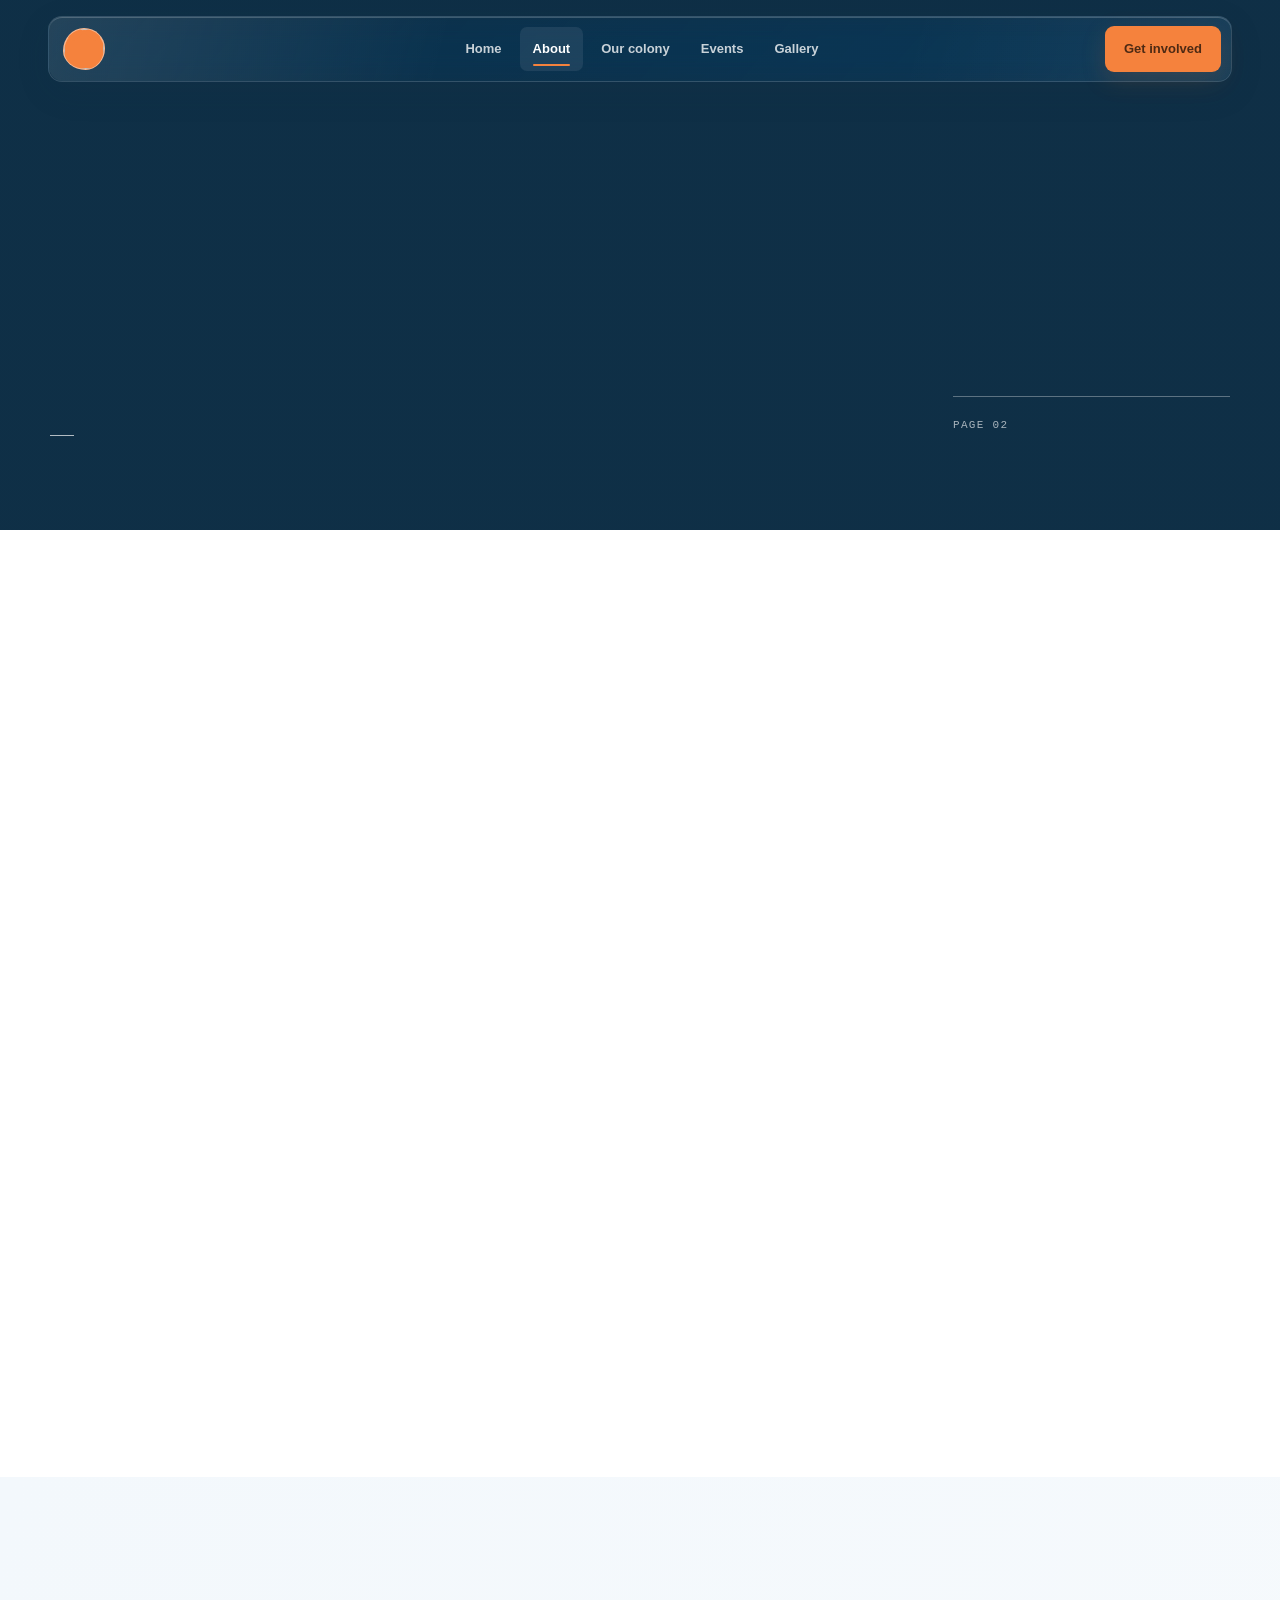
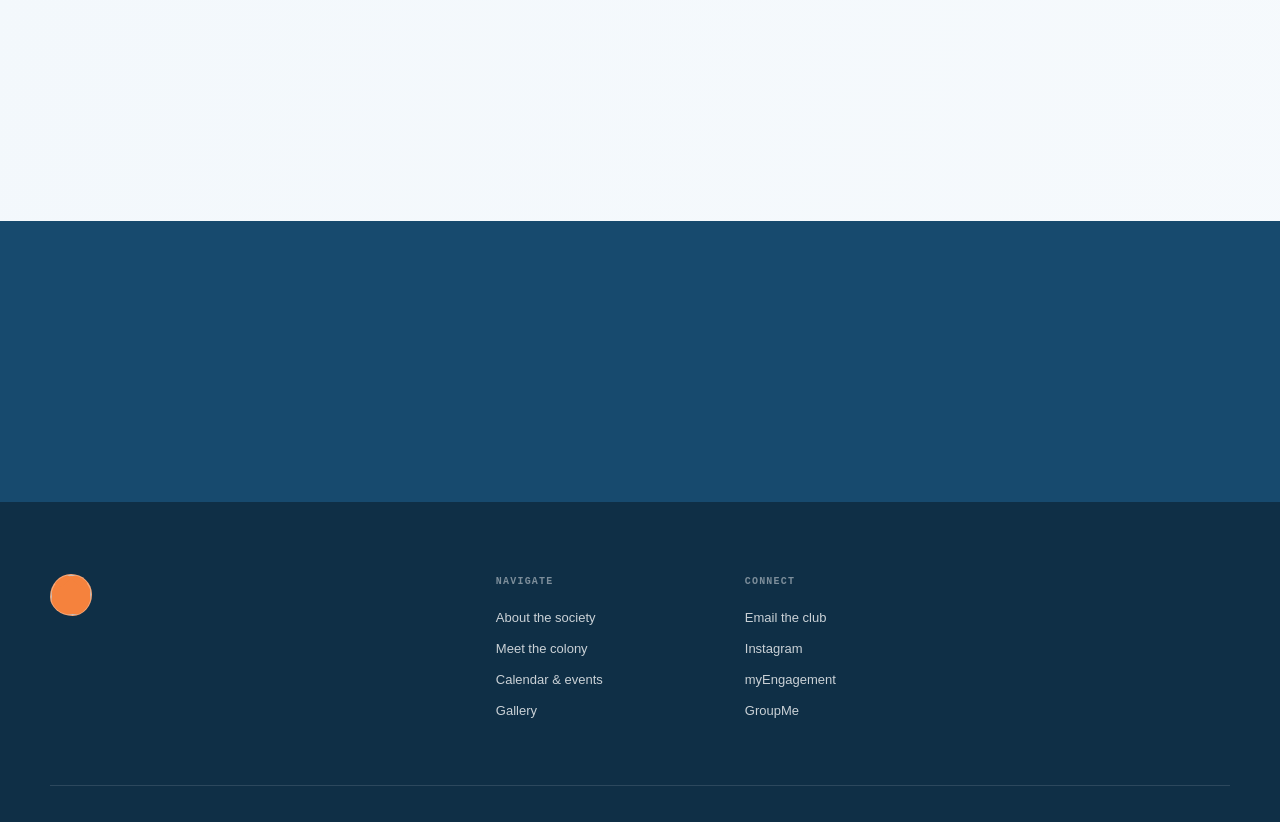
==== about.html @ 4ed56e7d "Adjusted Landing Page" ====
<!doctype html>
<html lang="en">
  <head>
    <meta charset="utf-8">
    <meta name="viewport" content="width=device-width, initial-scale=1">
    <meta name="referrer" content="no-referrer">
    <meta name="theme-color" content="">
    <meta name="description" content="" data-cms-content="branding.Description">
    <meta property="og:title" content="" data-cms-content="aboutmission.Title">
    <meta property="og:description" content="" data-cms-content="branding.Description">
    <meta property="og:image" content="" data-cms-content="branding.backgroundimage2">
    <meta name="twitter:card" content="summary_large_image">
    <title data-cms-text="aboutmission.Title"></title>
    <script src="js/cmsTheme.js?v=4"></script>
    <link href="css/site.css?v=13" rel="stylesheet">
  </head>
  <body data-page="about" data-title-path="aboutmission.Title">
    <a class="skip-link" href="#main-content">Skip to content</a>
    <div data-component="header"></div>

    <main id="main-content">
      <header
        class="page-masthead"
        style="--masthead-image: var(--brand-image-2, none)"
        data-cms-bg="branding.backgroundimage2"
        data-cms-bg-var="--masthead-image"
      >
        <div class="container masthead-inner">
          <div class="masthead-copy">
            <p class="eyebrow eyebrow-light" data-cms-text="branding.Abreviation"></p>
            <h1 class="page-title" data-cms-text="aboutmission.Title"></h1>
            <p class="page-lede" data-cms-text="branding.Description"></p>
          </div>
          <p class="masthead-index">Page 02<strong data-cms-text="aboutmission.Title"></strong></p>
        </div>
      </header>

      <section class="section section-white">
        <div class="container">
          <div class="section-heading" data-reveal>
            <p class="eyebrow">01 · Mission</p>
            <div class="section-heading-copy">
              <h2 class="section-title" data-cms-text="aboutmission.Title"></h2>
              <p class="section-lede" data-cms-text="branding.Description"></p>
            </div>
          </div>

          <div class="editorial-grid" data-reveal>
            <aside class="editorial-aside">
              <p>
                <span data-cms-text="branding.Abreviation"></span><br>
                <span data-cms-text="aboutmission.Title"></span>
              </p>
            </aside>
            <div class="editorial-main">
              <p class="lead-copy" data-cms-text="aboutmission.Paragraph1"></p>
              <p data-cms-text="aboutmission.Paragraph2"></p>
            </div>
          </div>

          <div class="image-pair" data-reveal>
            <div
              class="photo-surface"
              role="img"
              aria-label="Mission photograph"
              style="--photo: var(--brand-image-1, none)"
              data-cms-bg="aboutmission.Image1"
            ></div>
            <div
              class="photo-surface"
              role="img"
              aria-label="Mission photograph"
              style="--photo: var(--brand-image-2, none)"
              data-cms-bg="aboutmission.Image2"
            ></div>
          </div>
        </div>
      </section>

      <section
        class="section section-photo-field"
        style="--section-image: var(--brand-image-1, none)"
        data-cms-bg="branding.backgroundimage1"
        data-cms-bg-var="--section-image"
      >
        <div class="container">
          <div class="section-heading" data-reveal>
            <p class="eyebrow">02 · Executive board</p>
            <div class="section-heading-copy">
              <h2 class="section-title" data-cms-text="branding.Title"></h2>
              <p class="section-lede" data-cms-text="branding.Description"></p>
            </div>
          </div>

          <div class="board-grid" data-cms-repeat="abouteboard" data-reveal>
            <template>
              <article class="person-card glass-card">
                <div
                  class="photo-surface"
                  role="img"
                  aria-label="Executive board member portrait"
                  style="--photo: var(--brand-image-1, none)"
                  data-cms-bg="$item.Image"
                ></div>
                <div class="person-copy">
                  <p class="person-role" data-cms-text="$item.Position"></p>
                  <h3 data-cms-text="$item.Name"></h3>
                  <p data-cms-text="$item.AboutParagraph"></p>
                </div>
              </article>
            </template>
          </div>
        </div>
      </section>

      <section class="closing-band">
        <div class="container closing-grid" data-reveal>
          <div class="closing-copy">
            <p class="eyebrow eyebrow-light">Start a conversation</p>
            <h2 class="closing-title" data-cms-text="calltoaction.Title"></h2>
            <p data-cms-text="calltoaction.Paragraph"></p>
          </div>
          <a class="button" data-cms-href="calltoaction.SignUpLink">Get involved</a>
        </div>
      </section>
    </main>

    <div data-component="footer"></div>

    <script src="js/cmsContentLoader.js"></script>
    <script src="js/cmsCache.js?v=3"></script>
    <script src="js/componentLoader.js?v=7"></script>
    <script src="js/cmsBinder.js?v=4"></script>
    <script src="js/cmsPage.js?v=4"></script>
    <script src="js/siteInteractions.js?v=3"></script>
    <script src="js/pages/about.js?v=3"></script>
  </body>
</html>
---- css/site.css ----
:root {
  --brand-primary: #174a6e;
  --brand-secondary: #f5823d;
  --brand-third: #2d9c91;
  --brand-fourth: #f3f8fc;
  --navy: var(--brand-primary);
  --navy-deep: color-mix(in srgb, var(--brand-primary) 64%, #000);
  --navy-ink: color-mix(in srgb, var(--brand-primary) 72%, #000);
  --orange: var(--brand-secondary);
  --orange-dark: color-mix(in srgb, var(--brand-secondary) 76%, #000);
  --teal: var(--brand-third);
  --ice: var(--brand-fourth);
  --paper: color-mix(in srgb, var(--brand-fourth) 72%, #fff);
  --white: #fff;
  --muted: color-mix(in srgb, var(--brand-primary) 56%, var(--brand-fourth));
  --line: color-mix(in srgb, var(--navy-ink) 14%, transparent);
  --line-light: color-mix(in srgb, var(--white) 22%, transparent);
  --shadow-soft: 0 14px 42px color-mix(in srgb, var(--navy) 9%, transparent);
  --shadow-glass: 0 22px 60px color-mix(in srgb, var(--navy-deep) 28%, transparent);
  --radius-small: 9px;
  --radius-medium: 16px;
  --radius-large: 26px;
  --container: 1180px;
  --gutter: clamp(20px, 4vw, 48px);
  --font-sans: "Avenir Next", Avenir, "Helvetica Neue", Helvetica, Arial, sans-serif;
  --font-editorial: "Iowan Old Style", "Baskerville", Georgia, serif;
}

*,
*::before,
*::after {
  box-sizing: border-box;
}

html {
  color-scheme: light;
  scroll-behavior: smooth;
}

body {
  margin: 0;
  background: var(--paper);
  color: var(--navy-ink);
  font-family: var(--font-sans);
  font-size: 16px;
  font-synthesis: none;
  line-height: 1.6;
  text-rendering: optimizeLegibility;
  -webkit-font-smoothing: antialiased;
}

body.menu-open {
  overflow: hidden;
}

img {
  display: block;
  max-width: 100%;
}

a {
  color: inherit;
  text-decoration-thickness: 1px;
  text-underline-offset: 0.18em;
}

button,
input,
textarea,
select {
  font: inherit;
}

button,
a {
  -webkit-tap-highlight-color: transparent;
}

:focus-visible {
  outline: 3px solid color-mix(in srgb, var(--orange) 72%, transparent);
  outline-offset: 3px;
}

::selection {
  background: color-mix(in srgb, var(--orange) 26%, transparent);
}

.sr-only {
  position: absolute;
  width: 1px;
  height: 1px;
  padding: 0;
  margin: -1px;
  overflow: hidden;
  clip: rect(0, 0, 0, 0);
  white-space: nowrap;
  border: 0;
}

.skip-link {
  position: fixed;
  top: 10px;
  left: 10px;
  z-index: 100;
  padding: 10px 14px;
  transform: translateY(-160%);
  border-radius: var(--radius-small);
  background: var(--white);
  color: var(--navy-deep);
  font-weight: 650;
  transition: transform 160ms ease;
}

.skip-link:focus {
  transform: translateY(0);
}

.container {
  width: min(calc(100% - (var(--gutter) * 2)), var(--container));
  margin-inline: auto;
}

.site-header {
  position: fixed;
  top: 0;
  left: 0;
  z-index: 60;
  width: 100%;
  padding: 16px var(--gutter);
  pointer-events: none;
}

.nav-shell {
  position: relative;
  display: grid;
  grid-template-columns: minmax(210px, 1fr) auto minmax(136px, 1fr);
  align-items: center;
  width: min(100%, 1320px);
  min-height: 66px;
  margin-inline: auto;
  padding: 8px 10px 8px 14px;
  overflow: visible;
  border: 1px solid rgba(255, 255, 255, 0.16);
  border-radius: 14px;
  pointer-events: auto;
  transition:
    background-color 200ms ease,
    border-color 200ms ease,
    box-shadow 200ms ease,
    backdrop-filter 200ms ease;
}

.glass-nav {
  background: linear-gradient(130deg, color-mix(in srgb, var(--navy-deep) 48%, transparent), color-mix(in srgb, var(--navy) 24%, transparent));
  box-shadow:
    inset 0 1px 0 rgba(255, 255, 255, 0.2),
    0 10px 34px color-mix(in srgb, var(--navy-deep) 10%, transparent);
  -webkit-backdrop-filter: blur(14px) saturate(132%);
  backdrop-filter: blur(14px) saturate(132%);
}

.site-header.is-scrolled .glass-nav {
  background: linear-gradient(130deg, color-mix(in srgb, var(--navy-deep) 90%, transparent), color-mix(in srgb, var(--navy) 76%, transparent));
  border-color: rgba(255, 255, 255, 0.24);
  box-shadow:
    inset 0 1px 0 rgba(255, 255, 255, 0.2),
    0 18px 46px color-mix(in srgb, var(--navy-deep) 20%, transparent);
  -webkit-backdrop-filter: blur(24px) saturate(140%);
  backdrop-filter: blur(24px) saturate(140%);
}

.nav-shell::before {
  position: absolute;
  inset: 0;
  z-index: -1;
  border-radius: inherit;
  background: linear-gradient(105deg, rgba(255, 255, 255, 0.1), transparent 34%, transparent 72%, rgba(255, 255, 255, 0.05));
  content: "";
  pointer-events: none;
}

.brand {
  display: inline-flex;
  align-items: center;
  width: fit-content;
  color: var(--white);
  text-decoration: none;
}

.brand-mark {
  position: relative;
  display: grid;
  width: 42px;
  height: 42px;
  flex: 0 0 auto;
  place-items: center;
  overflow: hidden;
  border: 1px solid rgba(255, 255, 255, 0.44);
  border-radius: 50% 50% 46% 54% / 54% 48% 52% 46%;
  background: var(--orange);
  box-shadow: inset 0 1px 0 rgba(255, 255, 255, 0.42);
  color: color-mix(in srgb, var(--orange) 36%, #000);
}

.brand-mark::before,
.brand-mark::after {
  position: absolute;
  top: -4px;
  width: 15px;
  height: 15px;
  transform: rotate(45deg);
  border-radius: 3px 2px 5px 2px;
  background: var(--orange);
  content: "";
}

.brand-mark::before {
  left: 2px;
}

.brand-mark::after {
  right: 2px;
}

.brand-mark span {
  position: relative;
  z-index: 1;
  margin-top: 3px;
  font-size: 11px;
  font-weight: 800;
  letter-spacing: -0.04em;
}

.brand-copy {
  display: grid;
  margin-left: 11px;
  line-height: 1.08;
}

.brand-copy strong {
  margin-top: 4px;
  font-size: 13px;
  font-weight: 620;
  letter-spacing: -0.01em;
  white-space: nowrap;
}

.brand-copy small {
  color: var(--orange);
  font-family: ui-monospace, SFMono-Regular, Menlo, Consolas, monospace;
  font-size: 9px;
  font-weight: 760;
  letter-spacing: 0.16em;
  text-transform: uppercase;
}

.primary-nav {
  display: flex;
  align-items: center;
  gap: 5px;
}

.primary-nav a {
  position: relative;
  padding: 12px 13px;
  border-radius: 7px;
  color: rgba(255, 255, 255, 0.78);
  font-size: 13px;
  font-weight: 550;
  text-decoration: none;
  transition:
    color 150ms ease,
    background-color 150ms ease;
}

.primary-nav a::after {
  position: absolute;
  right: 13px;
  bottom: 5px;
  left: 13px;
  height: 2px;
  transform: scaleX(0);
  transform-origin: left;
  border-radius: 2px;
  background: var(--orange);
  content: "";
  transition: transform 180ms ease;
}

.primary-nav a:hover,
.primary-nav a[aria-current="page"] {
  background: rgba(255, 255, 255, 0.08);
  color: var(--white);
}

.primary-nav a[aria-current="page"]::after {
  transform: scaleX(1);
}

.nav-action {
  justify-self: end;
}

.menu-toggle {
  display: none;
}

.button {
  display: inline-flex;
  min-height: 48px;
  align-items: center;
  justify-content: center;
  padding: 0 20px;
  border: 1px solid transparent;
  border-radius: var(--radius-small);
  background: var(--orange);
  box-shadow: 0 8px 24px color-mix(in srgb, var(--orange-dark) 20%, transparent);
  color: color-mix(in srgb, var(--orange) 32%, #000);
  font-size: 14px;
  font-weight: 680;
  text-decoration: none;
  transition:
    transform 160ms ease,
    background-color 160ms ease,
    box-shadow 160ms ease;
}

.button:hover {
  transform: translateY(-1px);
  background: color-mix(in srgb, var(--orange) 82%, #fff);
  box-shadow: 0 12px 28px color-mix(in srgb, var(--orange-dark) 24%, transparent);
}

.button-small {
  min-height: 46px;
  padding-inline: 18px;
  font-size: 13px;
}

.button-outline {
  border-color: rgba(255, 255, 255, 0.36);
  background: rgba(255, 255, 255, 0.08);
  box-shadow: none;
  color: var(--white);
}

.button-outline:hover {
  background: rgba(255, 255, 255, 0.16);
}

.button-secondary {
  border-color: var(--line);
  background: var(--white);
  box-shadow: none;
  color: var(--navy-deep);
}

.button-secondary:hover {
  background: var(--ice);
  box-shadow: none;
}

.text-link {
  display: inline-flex;
  align-items: center;
  gap: 8px;
  color: inherit;
  font-weight: 650;
  text-decoration: none;
}

.text-link::after {
  content: "→";
  transition: transform 150ms ease;
}

.text-link:hover::after {
  transform: translateX(3px);
}

.home-hero,
.page-masthead {
  position: relative;
  isolation: isolate;
  overflow: hidden;
  background: var(--navy-deep);
  color: var(--white);
}

.home-hero {
  min-height: max(680px, 92svh);
}

.hero-slide {
  position: absolute;
  inset: 0;
  visibility: hidden;
  opacity: 0;
  background-image:
    linear-gradient(90deg, color-mix(in srgb, var(--navy-deep) 94%, transparent) 0%, color-mix(in srgb, var(--navy-deep) 83%, transparent) 40%, color-mix(in srgb, var(--navy-deep) 36%, transparent) 72%, color-mix(in srgb, var(--navy-deep) 42%, transparent) 100%),
    var(--hero-image);
  background-position: center;
  background-size: cover;
  transition:
    opacity 380ms ease,
    visibility 380ms ease;
}

.hero-slide::after,
.page-masthead::after {
  position: absolute;
  inset: 0;
  z-index: -1;
  background:
    linear-gradient(180deg, color-mix(in srgb, var(--navy-deep) 12%, transparent), transparent 36%),
    linear-gradient(0deg, color-mix(in srgb, var(--navy-deep) 54%, transparent), transparent 28%);
  content: "";
}

.hero-slide.is-active {
  visibility: visible;
  opacity: 1;
}

.hero-content {
  position: relative;
  z-index: 2;
  display: grid;
  min-height: max(680px, 92svh);
  grid-template-columns: repeat(12, 1fr);
  align-items: end;
  gap: 24px;
  padding-top: 150px;
  padding-bottom: 144px;
}

.hero-copy {
  grid-column: 1 / span 7;
  max-width: 700px;
}

.eyebrow {
  display: flex;
  align-items: center;
  gap: 10px;
  margin: 0 0 18px;
  color: var(--orange);
  font-family: ui-monospace, SFMono-Regular, Menlo, Consolas, monospace;
  font-size: 11px;
  font-weight: 700;
  letter-spacing: 0.16em;
  line-height: 1.2;
  text-transform: uppercase;
}

.eyebrow::before {
  width: 24px;
  height: 1px;
  background: currentColor;
  content: "";
}

.eyebrow-light {
  color: rgba(255, 255, 255, 0.68);
}

.hero-title,
.page-title,
.section-title,
.feature-title,
.closing-title {
  margin: 0;
  font-weight: 560;
  letter-spacing: -0.045em;
  text-wrap: balance;
}

.hero-title {
  max-width: 760px;
  font-size: clamp(3.2rem, 7vw, 6.5rem);
  line-height: 0.94;
}

.hero-lede {
  max-width: 610px;
  margin: 26px 0 0;
  color: rgba(255, 255, 255, 0.75);
  font-size: clamp(1.05rem, 1.6vw, 1.28rem);
  line-height: 1.6;
}

.hero-actions {
  display: flex;
  flex-wrap: wrap;
  align-items: center;
  gap: 14px 20px;
  margin-top: 34px;
}

.hero-text-link {
  color: var(--white);
}

.hero-glass {
  position: relative;
  grid-column: 9 / -1;
  align-self: end;
  padding: 26px;
  overflow: hidden;
  border: 1px solid rgba(255, 255, 255, 0.28);
  border-radius: var(--radius-medium);
  background: linear-gradient(135deg, rgba(255, 255, 255, 0.18), rgba(255, 255, 255, 0.08));
  box-shadow:
    inset 0 1px 0 rgba(255, 255, 255, 0.34),
    inset 0 -1px 0 rgba(255, 255, 255, 0.08),
    var(--shadow-glass);
  -webkit-backdrop-filter: blur(18px) saturate(118%);
  backdrop-filter: blur(18px) saturate(118%);
}

.hero-glass::before {
  position: absolute;
  inset: 0;
  background: linear-gradient(118deg, rgba(255, 255, 255, 0.16), transparent 28%, transparent 76%);
  content: "";
  pointer-events: none;
}

.glass-label {
  position: relative;
  margin: 0 0 20px;
  color: rgba(255, 255, 255, 0.66);
  font-size: 11px;
  font-weight: 700;
  letter-spacing: 0.14em;
  text-transform: uppercase;
}

.glass-event {
  position: relative;
  display: grid;
  grid-template-columns: 62px 1fr;
  gap: 18px;
  align-items: start;
}

.date-block {
  display: grid;
  min-height: 62px;
  place-items: center;
  border: 1px solid rgba(255, 255, 255, 0.2);
  border-radius: 10px;
  background: color-mix(in srgb, var(--navy-deep) 34%, transparent);
  line-height: 1;
}

.date-block strong {
  margin-top: 10px;
  font-size: 24px;
  font-weight: 580;
}

.date-block span {
  margin-bottom: 9px;
  color: var(--orange);
  font-size: 10px;
  font-weight: 750;
  letter-spacing: 0.14em;
}

.glass-event h2 {
  margin: 1px 0 6px;
  font-size: 20px;
  font-weight: 580;
  letter-spacing: -0.02em;
  line-height: 1.22;
}

.glass-event p {
  margin: 0;
  color: rgba(255, 255, 255, 0.7);
  font-size: 14px;
  line-height: 1.5;
}

.glass-callout {
  position: relative;
  display: grid;
  grid-template-columns: 68px minmax(0, 1fr);
  gap: 18px;
  align-items: start;
}

.glass-callout-media {
  min-height: 68px;
  border: 1px solid rgba(255, 255, 255, 0.24);
  border-radius: 10px;
  background-color: color-mix(in srgb, var(--navy-deep) 28%, transparent);
  background-image:
    linear-gradient(145deg, rgba(255, 255, 255, 0.08), color-mix(in srgb, var(--navy-deep) 18%, transparent)),
    var(--callout-image);
  background-position: center;
  background-size: cover;
  box-shadow: inset 0 1px 0 rgba(255, 255, 255, 0.18);
}

.glass-callout h2 {
  margin: 0 0 7px;
  font-size: 19px;
  font-weight: 580;
  letter-spacing: -0.025em;
  line-height: 1.2;
}

.glass-callout p {
  display: -webkit-box;
  margin: 0;
  overflow: hidden;
  color: rgba(255, 255, 255, 0.72);
  font-size: 13px;
  line-height: 1.48;
  -webkit-box-orient: vertical;
  -webkit-line-clamp: 3;
}

.glass-rule {
  position: relative;
  height: 1px;
  margin: 22px 0 16px;
  background: rgba(255, 255, 255, 0.18);
}

.glass-link {
  position: relative;
  color: var(--white);
  font-size: 13px;
}

.carousel-controls {
  position: absolute;
  right: 0;
  bottom: 48px;
  left: 0;
  z-index: 5;
  display: flex;
  gap: 8px;
  width: min(calc(100% - (var(--gutter) * 2)), var(--container));
  margin-inline: auto;
}

.carousel-tab {
  position: relative;
  display: flex;
  min-width: 78px;
  align-items: center;
  gap: 9px;
  padding: 10px 12px;
  overflow: hidden;
  border: 1px solid transparent;
  border-radius: 8px;
  background: transparent;
  color: rgba(255, 255, 255, 0.56);
  cursor: pointer;
  font-family: ui-monospace, SFMono-Regular, Menlo, Consolas, monospace;
  font-size: 10px;
  letter-spacing: 0.08em;
  transition:
    color 150ms ease,
    background-color 150ms ease;
}

.carousel-tab::before {
  position: absolute;
  inset: 0;
  z-index: 0;
  transform: scaleX(0);
  transform-origin: left;
  background: rgba(255, 255, 255, 0.13);
  content: "";
  pointer-events: none;
}

.carousel-tab.is-active.is-progressing::before {
  animation: carousel-tab-progress var(--carousel-cycle-duration, 5000ms) linear forwards;
}

[data-carousel].is-cycle-paused .carousel-tab.is-active.is-progressing::before {
  animation-play-state: paused;
}

.carousel-tab > span {
  position: relative;
  z-index: 1;
}

.carousel-tab::after {
  position: relative;
  z-index: 1;
  width: 30px;
  height: 2px;
  transform: scaleX(0.35);
  transform-origin: left;
  border-radius: 2px;
  background: currentColor;
  content: "";
  transition: transform 180ms ease;
}

.carousel-tab:hover,
.carousel-tab.is-active {
  background: rgba(255, 255, 255, 0.08);
  color: var(--white);
}

.carousel-tab.is-active::after {
  transform: scaleX(1);
  background: var(--orange);
}

@keyframes carousel-tab-progress {
  to {
    transform: scaleX(1);
  }
}

.page-masthead {
  min-height: 530px;
  background-image:
    linear-gradient(90deg, color-mix(in srgb, var(--navy-deep) 94%, transparent) 0%, color-mix(in srgb, var(--navy-deep) 80%, transparent) 48%, color-mix(in srgb, var(--navy-deep) 36%, transparent) 100%),
    var(--masthead-image);
  background-position: center;
  background-size: cover;
}

.masthead-inner {
  position: relative;
  z-index: 2;
  display: grid;
  min-height: 530px;
  grid-template-columns: repeat(12, 1fr);
  align-items: end;
  gap: 24px;
  padding-top: 160px;
  padding-bottom: 72px;
}

.masthead-copy {
  grid-column: 1 / span 8;
  max-width: 800px;
}

.page-title {
  font-size: clamp(3rem, 6.6vw, 5.6rem);
  line-height: 0.98;
}

.page-lede {
  max-width: 630px;
  margin: 22px 0 0;
  color: rgba(255, 255, 255, 0.74);
  font-size: clamp(1rem, 1.6vw, 1.25rem);
}

.masthead-index {
  grid-column: 10 / -1;
  align-self: end;
  padding: 20px 0 4px;
  border-top: 1px solid rgba(255, 255, 255, 0.32);
  color: rgba(255, 255, 255, 0.64);
  font-family: ui-monospace, SFMono-Regular, Menlo, Consolas, monospace;
  font-size: 11px;
  letter-spacing: 0.12em;
  text-transform: uppercase;
}

.masthead-index strong {
  display: block;
  margin-top: 8px;
  color: var(--white);
  font-family: var(--font-sans);
  font-size: 16px;
  font-weight: 560;
  letter-spacing: -0.01em;
  text-transform: none;
}

.section {
  padding-block: clamp(72px, 9vw, 116px);
}

.section-compact {
  padding-block: clamp(56px, 7vw, 88px);
}

.section-ice {
  background: var(--ice);
}

.section-white {
  background: var(--white);
}

.section-photo-field {
  position: relative;
  isolation: isolate;
  background-color: var(--ice);
  background-image:
    linear-gradient(112deg, color-mix(in srgb, var(--ice) 90%, transparent), color-mix(in srgb, var(--paper) 76%, transparent)),
    var(--section-image);
  background-position: center;
  background-size: cover;
}

/* Shared refractive card treatment: translucency, blur, edge-light and depth. */
.glass-card {
  position: relative;
  overflow: hidden;
  border: 1px solid rgba(255, 255, 255, 0.46);
  border-radius: 20px;
  background: rgba(255, 255, 255, 0.32);
  box-shadow:
    0 8px 32px color-mix(in srgb, var(--navy) 12%, transparent),
    inset 0 1px 0 rgba(255, 255, 255, 0.62),
    inset 0 -1px 0 rgba(255, 255, 255, 0.12),
    inset 0 0 8px 4px rgba(255, 255, 255, 0.22);
  -webkit-backdrop-filter: blur(11px) saturate(132%);
  backdrop-filter: blur(11px) saturate(132%);
}

.glass-card::before {
  position: absolute;
  top: 0;
  right: 0;
  left: 0;
  z-index: 2;
  height: 1px;
  background: linear-gradient(90deg, transparent, rgba(255, 255, 255, 0.88), transparent);
  content: "";
  pointer-events: none;
}

.glass-card::after {
  position: absolute;
  top: 0;
  bottom: 0;
  left: 0;
  z-index: 2;
  width: 1px;
  background: linear-gradient(180deg, rgba(255, 255, 255, 0.88), transparent, rgba(255, 255, 255, 0.34));
  content: "";
  pointer-events: none;
}

.glass-card-dark {
  border-color: rgba(255, 255, 255, 0.3);
  background: color-mix(in srgb, var(--navy-deep) 36%, transparent);
  box-shadow:
    0 14px 38px rgba(0, 0, 0, 0.2),
    inset 0 1px 0 rgba(255, 255, 255, 0.5),
    inset 0 -1px 0 rgba(255, 255, 255, 0.1),
    inset 0 0 8px 4px rgba(255, 255, 255, 0.12);
}

.section-dark {
  background: var(--navy-deep);
  color: var(--white);
}

.section-heading {
  display: grid;
  grid-template-columns: repeat(12, 1fr);
  gap: 24px;
  align-items: start;
  margin-bottom: clamp(42px, 6vw, 72px);
}

.section-heading .eyebrow {
  grid-column: 1 / span 3;
  margin-top: 10px;
}

.section-heading-copy {
  grid-column: 4 / span 7;
}

.section-title {
  font-size: clamp(2.35rem, 4.5vw, 4.15rem);
  line-height: 1.02;
}

.section-lede {
  max-width: 680px;
  margin: 22px 0 0;
  color: var(--muted);
  font-size: clamp(1rem, 1.5vw, 1.18rem);
}

.section-dark .section-lede {
  color: rgba(255, 255, 255, 0.68);
}

.editorial-grid {
  display: grid;
  grid-template-columns: repeat(12, 1fr);
  gap: 24px;
  align-items: start;
}

.editorial-aside {
  grid-column: 1 / span 3;
}

.editorial-aside p {
  margin: 0;
  padding-top: 18px;
  border-top: 1px solid var(--line);
  color: var(--muted);
  font-size: 13px;
}

.editorial-main {
  grid-column: 4 / span 7;
}

.editorial-main > :first-child {
  margin-top: 0;
}

.editorial-main .lead-copy {
  font-size: clamp(1.45rem, 2.5vw, 2.2rem);
  line-height: 1.34;
  letter-spacing: -0.025em;
}

.editorial-main p {
  max-width: 720px;
  color: color-mix(in srgb, var(--navy) 72%, var(--brand-fourth));
}

.editorial-main p + p {
  margin-top: 24px;
}

.section-index {
  color: var(--orange-dark);
  font-family: ui-monospace, SFMono-Regular, Menlo, Consolas, monospace;
  font-size: 11px;
  font-weight: 740;
  letter-spacing: 0.12em;
}

.home-fundraiser {
  border-bottom: 1px solid var(--line);
}

.home-fundraiser-grid {
  align-items: center;
}

.home-fundraiser-title {
  max-width: 680px;
  margin: 0;
  font-size: clamp(2.25rem, 4.6vw, 4.25rem);
  font-weight: 560;
  letter-spacing: -0.045em;
  line-height: 1;
  text-wrap: balance;
}

.home-fundraiser .editorial-main .lead-copy {
  max-width: 620px;
  margin-top: 24px;
  color: var(--muted);
  font-size: clamp(1.05rem, 1.7vw, 1.28rem);
  line-height: 1.55;
  letter-spacing: -0.012em;
}

.editorial-action {
  grid-column: 11 / -1;
  justify-self: end;
}

.editorial-action .button {
  width: max-content;
}

.metric-rail {
  grid-column: 11 / -1;
  margin: 0;
  padding: 0;
  border-top: 1px solid var(--line);
  list-style: none;
}

.metric-rail li {
  padding: 18px 0;
  border-bottom: 1px solid var(--line);
}

.metric-rail span {
  display: block;
  color: var(--muted);
  font-size: 11px;
  font-weight: 700;
  letter-spacing: 0.1em;
  text-transform: uppercase;
}

.metric-rail strong {
  display: block;
  margin-top: 5px;
  font-size: 15px;
  font-weight: 580;
}

.club-rules-heading {
  margin-bottom: clamp(34px, 5vw, 54px);
}

.rule-list {
  padding-inline: clamp(20px, 3vw, 36px);
  background: rgba(255, 255, 255, 0.38);
}

.rule-row {
  display: grid;
  grid-template-columns: 90px minmax(0, 1fr);
  gap: clamp(18px, 4vw, 58px);
  align-items: start;
  padding-block: clamp(24px, 3.5vw, 38px);
  border-bottom: 1px solid color-mix(in srgb, var(--navy-ink) 14%, transparent);
}

.rule-row:last-child {
  border-bottom: 0;
}

.rule-number {
  padding-top: 4px;
  color: var(--orange-dark);
  font-family: ui-monospace, SFMono-Regular, Menlo, Consolas, monospace;
  font-size: 11px;
  font-weight: 760;
  letter-spacing: 0.12em;
}

.rule-row p {
  max-width: 820px;
  margin: 0;
  color: color-mix(in srgb, var(--navy) 82%, var(--brand-fourth));
  font-size: clamp(1.05rem, 2vw, 1.42rem);
  line-height: 1.5;
}

.flat-panel {
  border: 1px solid var(--line);
  border-radius: var(--radius-medium);
  background: var(--white);
}

.split-feature {
  display: grid;
  grid-template-columns: minmax(0, 1.15fr) minmax(320px, 0.85fr);
  min-height: 540px;
  overflow: hidden;
  border: 1px solid var(--line);
  border-radius: var(--radius-large);
  background: var(--white);
  box-shadow: var(--shadow-soft);
}

.split-feature.reverse {
  grid-template-columns: minmax(320px, 0.85fr) minmax(0, 1.15fr);
}

.split-feature.reverse .photo-surface {
  order: 2;
}

.photo-surface {
  min-height: 420px;
  background-color: var(--navy);
  background-image:
    linear-gradient(180deg, color-mix(in srgb, var(--navy-deep) 2%, transparent), color-mix(in srgb, var(--navy-deep) 30%, transparent)),
    var(--photo);
  background-position: center;
  background-size: cover;
}

.feature-copy {
  display: flex;
  flex-direction: column;
  justify-content: center;
  padding: clamp(36px, 5vw, 70px);
}

.feature-number {
  margin: 0 0 34px;
  color: var(--orange);
  font-family: ui-monospace, SFMono-Regular, Menlo, Consolas, monospace;
  font-size: 12px;
  font-weight: 700;
  letter-spacing: 0.12em;
}

.feature-title {
  font-size: clamp(2rem, 3.8vw, 3.4rem);
  line-height: 1.04;
}

.feature-copy > p:not(.feature-number) {
  margin: 22px 0 0;
  color: var(--muted);
  font-size: 17px;
}

.feature-meta {
  display: flex;
  flex-wrap: wrap;
  gap: 10px 22px;
  margin: 28px 0 0;
  padding: 18px 0 0;
  border-top: 1px solid var(--line);
  color: var(--muted);
  font-size: 13px;
}

.feature-copy .text-link,
.feature-copy .button {
  align-self: flex-start;
  margin-top: 30px;
}

.image-pair {
  display: grid;
  grid-template-columns: 0.92fr 1.08fr;
  gap: 24px;
  margin-top: 64px;
}

.image-pair .photo-surface {
  min-height: 430px;
  border-radius: var(--radius-medium);
}

.image-pair .photo-surface:last-child {
  margin-top: 70px;
}

.board-grid {
  display: grid;
  grid-template-columns: repeat(2, minmax(0, 1fr));
  gap: 24px;
}

.person-card {
  display: grid;
  grid-template-columns: minmax(180px, 0.72fr) 1fr;
  min-height: 330px;
  overflow: hidden;
  background: rgba(255, 255, 255, 0.38);
}

.person-card .photo-surface {
  min-height: 330px;
}

.person-copy {
  display: flex;
  flex-direction: column;
  justify-content: flex-end;
  padding: 28px;
}

.person-role {
  margin: 0 0 10px;
  color: var(--orange-dark);
  font-size: 11px;
  font-weight: 750;
  letter-spacing: 0.11em;
  text-transform: uppercase;
}

.person-copy h3 {
  margin: 0;
  font-size: 28px;
  font-weight: 570;
  letter-spacing: -0.035em;
  line-height: 1.1;
}

.person-copy p:last-child {
  margin: 18px 0 0;
  color: var(--muted);
  font-size: 14px;
}

.profile-stack {
  display: grid;
  gap: 34px;
}

.cat-profile {
  display: grid;
  grid-template-columns: minmax(0, 1.2fr) minmax(340px, 0.8fr);
  min-height: 540px;
  overflow: hidden;
  border-radius: var(--radius-large);
  background: rgba(255, 255, 255, 0.56);
}

.cat-profile:nth-child(even) {
  grid-template-columns: minmax(340px, 0.8fr) minmax(0, 1.2fr);
}

.cat-profile:nth-child(even) .photo-surface {
  order: 2;
}

.cat-profile .photo-surface {
  min-height: 540px;
}

.profile-copy {
  display: flex;
  flex-direction: column;
  justify-content: space-between;
  padding: clamp(38px, 5vw, 72px);
}

.profile-label {
  margin: 0;
  color: var(--teal);
  font-family: ui-monospace, SFMono-Regular, Menlo, Consolas, monospace;
  font-size: 11px;
  font-weight: 700;
  letter-spacing: 0.12em;
  text-transform: uppercase;
}

.profile-copy h2 {
  margin: auto 0 0;
  font-size: clamp(2.5rem, 5vw, 4.6rem);
  font-weight: 560;
  letter-spacing: -0.05em;
  line-height: 0.98;
}

.profile-copy p:last-child {
  margin: 24px 0 0;
  color: var(--muted);
  font-size: 17px;
}

.event-list {
  padding-inline: clamp(18px, 3vw, 34px);
  background: rgba(255, 255, 255, 0.34);
}

.event-row {
  display: grid;
  grid-template-columns: 120px minmax(0, 1.5fr) minmax(190px, 0.55fr) auto;
  gap: 24px;
  align-items: center;
  padding: 30px 0;
  border-bottom: 1px solid color-mix(in srgb, var(--navy-ink) 13%, transparent);
}

.event-row:last-child {
  border-bottom: 0;
}

.event-date {
  font-family: ui-monospace, SFMono-Regular, Menlo, Consolas, monospace;
  font-size: 12px;
  font-weight: 700;
  letter-spacing: 0.08em;
  text-transform: uppercase;
}

.event-date strong {
  display: block;
  margin-top: 2px;
  color: var(--orange-dark);
  font-family: var(--font-sans);
  font-size: 28px;
  font-weight: 570;
  letter-spacing: -0.04em;
}

.event-info h3 {
  margin: 0 0 6px;
  font-size: 22px;
  font-weight: 580;
  letter-spacing: -0.025em;
}

.event-info p,
.event-location {
  margin: 0;
  color: var(--muted);
  font-size: 14px;
}

.calendar-button {
  min-height: 42px;
  padding: 0 14px;
  border: 1px solid var(--line);
  border-radius: 8px;
  background: transparent;
  color: var(--navy-deep);
  cursor: pointer;
  font-size: 12px;
  font-weight: 650;
  transition:
    border-color 150ms ease,
    background-color 150ms ease;
}

.calendar-button:hover {
  border-color: color-mix(in srgb, var(--navy) 38%, transparent);
  background: var(--white);
}

.placeholder-events {
  display: grid;
  grid-template-columns: repeat(2, minmax(0, 1fr));
  gap: 24px;
}

.placeholder-event {
  display: grid;
  min-height: 390px;
  grid-template-rows: 190px 1fr;
  overflow: hidden;
  background: rgba(255, 255, 255, 0.42);
}

.placeholder-event .photo-surface {
  min-height: 190px;
}

.placeholder-event-copy {
  padding: 26px;
}

.placeholder-event-copy .placeholder-date {
  margin: 0 0 16px;
  color: var(--orange-dark);
  font-size: 11px;
  font-weight: 750;
  letter-spacing: 0.1em;
  text-transform: uppercase;
}

.placeholder-event h3 {
  margin: 0;
  font-size: 26px;
  font-weight: 570;
  letter-spacing: -0.035em;
}

.placeholder-event p:last-child {
  margin: 13px 0 0;
  color: var(--muted);
}

.gallery-grid {
  display: grid;
  grid-template-columns: repeat(12, minmax(0, 1fr));
  gap: 34px 22px;
}

.gallery-item {
  position: relative;
  grid-column: span 4;
  min-width: 0;
  margin: 0;
}

.gallery-item:nth-child(1),
.gallery-item:nth-child(5) {
  grid-column: span 7;
}

.gallery-item:nth-child(2),
.gallery-item:nth-child(6) {
  grid-column: span 5;
}

.gallery-item:nth-child(3) {
  grid-column: 2 / span 4;
}

.gallery-item:nth-child(4) {
  grid-column: 6 / span 6;
}

.gallery-item .photo-surface {
  aspect-ratio: 4 / 3;
  min-height: 0;
  border-radius: 12px;
}

.gallery-item:nth-child(2) .photo-surface,
.gallery-item:nth-child(4) .photo-surface {
  aspect-ratio: 4 / 5;
}

.gallery-item figcaption {
  position: absolute;
  right: 12px;
  bottom: 12px;
  left: 12px;
  display: grid;
  grid-template-columns: minmax(0, 1fr) auto;
  gap: 16px;
  margin: 0;
  padding: 14px 16px;
  border-radius: 14px;
  background: rgba(255, 255, 255, 0.42);
}

.gallery-caption {
  font-size: 15px;
  font-weight: 560;
}

.gallery-meta {
  color: var(--muted);
  font-family: ui-monospace, SFMono-Regular, Menlo, Consolas, monospace;
  font-size: 10px;
  letter-spacing: 0.04em;
  text-align: right;
}

.action-grid {
  display: grid;
  grid-template-columns: repeat(3, minmax(0, 1fr));
  gap: 22px;
}

.action-card {
  min-height: 300px;
  padding: 34px;
  background: rgba(255, 255, 255, 0.34);
}

.action-number {
  margin: 0 0 64px;
  color: var(--orange-dark);
  font-family: ui-monospace, SFMono-Regular, Menlo, Consolas, monospace;
  font-size: 11px;
  font-weight: 700;
  letter-spacing: 0.1em;
}

.action-card h3 {
  margin: 0;
  font-size: 25px;
  font-weight: 570;
  letter-spacing: -0.035em;
}

.action-card p {
  margin: 14px 0 24px;
  color: var(--muted);
  font-size: 14px;
}

.fundraiser-panel {
  display: grid;
  grid-template-columns: minmax(0, 0.85fr) minmax(0, 1.15fr);
  min-height: 500px;
  overflow: hidden;
  border-radius: var(--radius-large);
  background: var(--navy-deep);
  color: var(--white);
}

.fundraiser-panel .photo-surface {
  min-height: 500px;
}

.fundraiser-copy {
  display: flex;
  flex-direction: column;
  justify-content: center;
  margin: 28px;
  padding: clamp(40px, 6vw, 80px);
}

.fundraiser-copy p:not(.eyebrow) {
  margin: 22px 0 0;
  color: rgba(255, 255, 255, 0.68);
  font-size: 17px;
}

.is-placeholder {
  cursor: not-allowed;
  opacity: 0.62;
}

.closing-band {
  position: relative;
  overflow: hidden;
  background: var(--navy);
  color: var(--white);
}

.closing-grid {
  display: grid;
  grid-template-columns: 1fr auto;
  gap: 42px;
  align-items: end;
  padding-block: clamp(72px, 9vw, 112px);
}

.closing-title {
  max-width: 830px;
  font-size: clamp(2.5rem, 5vw, 4.8rem);
  line-height: 1;
}

.closing-copy p {
  max-width: 580px;
  margin: 22px 0 0;
  color: rgba(255, 255, 255, 0.68);
}

.site-footer {
  padding-top: 72px;
  background: var(--navy-deep);
  color: rgba(255, 255, 255, 0.72);
}

.footer-grid {
  display: grid;
  grid-template-columns: 2fr 1fr 1fr 1.2fr;
  gap: 52px;
  padding-bottom: 64px;
}

.footer-brand {
  max-width: 330px;
}

.brand-mark-light {
  border-color: rgba(255, 255, 255, 0.28);
}

.footer-title {
  margin: 20px 0 6px;
  color: var(--white);
  font-size: 18px;
  font-weight: 580;
}

.footer-brand > p:last-child,
.footer-note > p:last-child {
  margin: 0;
  font-size: 13px;
}

.footer-label {
  margin: 0 0 18px;
  color: rgba(255, 255, 255, 0.46);
  font-family: ui-monospace, SFMono-Regular, Menlo, Consolas, monospace;
  font-size: 10px;
  font-weight: 700;
  letter-spacing: 0.12em;
  text-transform: uppercase;
}

.footer-grid > div:not(.footer-brand) a {
  display: block;
  width: fit-content;
  margin-top: 10px;
  color: rgba(255, 255, 255, 0.78);
  font-size: 13px;
  text-decoration: none;
}

.footer-grid a:hover {
  color: var(--white);
  text-decoration: underline;
}

.footer-bottom {
  display: flex;
  justify-content: space-between;
  padding-block: 18px;
  border-top: 1px solid rgba(255, 255, 255, 0.12);
  color: rgba(255, 255, 255, 0.42);
  font-size: 10px;
  letter-spacing: 0.08em;
  text-transform: uppercase;
}


.brand-mark img {
  position: relative;
  z-index: 1;
  width: 100%;
  height: 100%;
  border-radius: inherit;
  object-fit: cover;
}

[data-cms-text] {
  overflow-wrap: anywhere;
}

.button[aria-disabled="true"],
.text-link[aria-disabled="true"] {
  cursor: not-allowed;
  opacity: 0.58;
  pointer-events: none;
}

.action-grid-four {
  grid-template-columns: repeat(4, minmax(0, 1fr));
}

.gallery-photo-link {
  display: block;
  color: inherit;
  text-decoration: none;
}

.gallery-item:last-child:nth-child(odd) {
  grid-column: 4 / span 6;
}

.placeholder-event:last-child:nth-child(odd) {
  grid-column: 1 / -1;
  width: calc(50% - 11px);
  justify-self: center;
}

.hero-slide:not(.is-active) {
  pointer-events: none;
}

[data-reveal] {
  transform: translateY(10px);
  opacity: 0;
  transition:
    transform 420ms cubic-bezier(0.22, 1, 0.36, 1),
    opacity 420ms ease;
}

[data-reveal].is-visible {
  transform: none;
  opacity: 1;
}

@supports not ((backdrop-filter: blur(1px)) or (-webkit-backdrop-filter: blur(1px))) {
  .glass-nav {
    background: color-mix(in srgb, var(--navy-deep) 94%, transparent);
  }

  .hero-glass {
    background: color-mix(in srgb, var(--navy-deep) 94%, transparent);
  }
}

@media (max-width: 1080px) {
  .nav-shell {
    grid-template-columns: 1fr auto auto;
  }

  .primary-nav a {
    padding-inline: 9px;
  }

  .hero-copy {
    grid-column: 1 / span 7;
  }

  .hero-glass {
    grid-column: 8 / -1;
  }

  .board-grid {
    grid-template-columns: 1fr;
  }

  .person-card {
    grid-template-columns: minmax(240px, 0.8fr) 1.2fr;
  }

  .gallery-item:nth-child(n) {
    grid-column: span 6;
  }

  .event-row {
    grid-template-columns: 104px minmax(0, 1fr) auto;
  }

  .event-location {
    grid-column: 2;
    grid-row: 2;
  }
}

@media (max-width: 840px) {
  :root {
    --gutter: 20px;
  }

  .site-header {
    padding: 10px var(--gutter);
  }

  .nav-shell {
    min-height: 60px;
    grid-template-columns: 1fr auto;
    padding: 7px 8px 7px 10px;
  }

  .brand-mark {
    width: 38px;
    height: 38px;
  }

  .brand-copy small {
    display: block;
    max-width: none;
    overflow: visible;
    text-overflow: clip;
    white-space: nowrap;
  }

  .nav-action {
    display: none;
  }

  .menu-toggle {
    display: grid;
    width: 44px;
    height: 44px;
    place-content: center;
    gap: 6px;
    border: 0;
    border-radius: 8px;
    background: rgba(255, 255, 255, 0.09);
    color: var(--white);
    cursor: pointer;
  }

  .menu-toggle span:not(.sr-only) {
    display: block;
    width: 18px;
    height: 1px;
    background: currentColor;
    transition: transform 160ms ease;
  }

  .menu-toggle[aria-expanded="true"] span:nth-last-child(2) {
    transform: translateY(3.5px) rotate(45deg);
  }

  .menu-toggle[aria-expanded="true"] span:last-child {
    transform: translateY(-3.5px) rotate(-45deg);
  }

  .primary-nav {
    position: absolute;
    top: calc(100% + 8px);
    right: 0;
    left: 0;
    display: grid;
    visibility: hidden;
    gap: 2px;
    padding: 10px;
    transform: translateY(-8px);
    border: 1px solid rgba(255, 255, 255, 0.18);
    border-radius: 12px;
    background: color-mix(in srgb, var(--navy-deep) 96%, transparent);
    box-shadow: 0 24px 54px color-mix(in srgb, var(--navy-deep) 30%, transparent);
    opacity: 0;
    -webkit-backdrop-filter: blur(24px) saturate(140%);
    backdrop-filter: blur(24px) saturate(140%);
    transition:
      opacity 160ms ease,
      transform 160ms ease,
      visibility 160ms ease;
  }

  .primary-nav.is-open {
    visibility: visible;
    transform: none;
    opacity: 1;
  }

  .primary-nav a {
    padding: 13px 14px;
    font-size: 14px;
  }

  .home-hero,
  .hero-content {
    min-height: max(720px, 92svh);
  }

  .hero-content {
    grid-template-columns: 1fr;
    align-content: end;
    gap: 30px;
    padding-top: 128px;
    padding-bottom: 134px;
  }

  .hero-copy,
  .hero-glass {
    grid-column: 1;
  }

  .hero-copy {
    max-width: 660px;
  }

  .hero-title {
    font-size: clamp(3rem, 11vw, 5.2rem);
  }

  .hero-glass {
    max-width: 520px;
  }

  .masthead-inner,
  .section-heading,
  .editorial-grid {
    grid-template-columns: 1fr;
  }

  .masthead-copy,
  .masthead-index,
  .section-heading .eyebrow,
  .section-heading-copy,
  .editorial-aside,
  .editorial-main,
  .editorial-action,
  .metric-rail {
    grid-column: 1;
  }

  .masthead-index {
    display: none;
  }

  .section-heading .eyebrow {
    margin-top: 0;
  }

  .section-heading-copy {
    max-width: 720px;
  }

  .editorial-aside {
    max-width: 280px;
  }

  .editorial-action {
    justify-self: start;
    margin-top: 8px;
  }

  .metric-rail {
    display: grid;
    grid-template-columns: repeat(2, 1fr);
    gap: 0 22px;
    margin-top: 24px;
  }

  .split-feature,
  .split-feature.reverse,
  .cat-profile,
  .cat-profile:nth-child(even),
  .fundraiser-panel {
    grid-template-columns: 1fr;
  }

  .split-feature.reverse .photo-surface,
  .cat-profile:nth-child(even) .photo-surface {
    order: 0;
  }

  .split-feature .photo-surface,
  .cat-profile .photo-surface,
  .fundraiser-panel .photo-surface {
    min-height: 420px;
  }

  .action-grid {
    grid-template-columns: 1fr;
  }

  .action-card {
    min-height: 0;
  }

  .action-number {
    margin-bottom: 44px;
  }

  .footer-grid {
    grid-template-columns: 1.6fr 1fr 1fr;
  }

  .footer-note {
    grid-column: 1 / -1;
  }
}

@media (max-width: 620px) {
  .brand-copy strong {
    display: none;
  }

  .brand-copy small {
    display: block;
    color: var(--white);
    font-family: var(--font-sans);
    font-size: 13px;
    letter-spacing: 0.11em;
  }

  .hero-title {
    font-size: clamp(2.6rem, 13vw, 4.25rem);
  }

  .hero-lede {
    margin-top: 18px;
    font-size: 1rem;
  }

  .hero-actions {
    margin-top: 24px;
  }

  .hero-glass {
    padding: 18px;
  }

  .glass-label {
    margin-bottom: 14px;
  }

  .glass-callout {
    grid-template-columns: 58px minmax(0, 1fr);
    gap: 14px;
  }

  .glass-callout-media {
    min-height: 58px;
  }

  .glass-callout h2 {
    font-size: 17px;
  }

  .glass-callout p {
    -webkit-line-clamp: 2;
  }

  .glass-rule {
    margin: 16px 0 12px;
  }

  .carousel-controls {
    bottom: 30px;
  }

  .carousel-tab {
    min-width: 0;
    flex: 1;
    justify-content: center;
  }

  .carousel-tab::after {
    display: none;
  }

  .page-masthead,
  .masthead-inner {
    min-height: 470px;
  }

  .masthead-inner {
    padding-top: 130px;
    padding-bottom: 54px;
  }

  .page-title {
    font-size: clamp(2.75rem, 14vw, 4.4rem);
  }

  .section {
    padding-block: 68px;
  }

  .section-heading {
    margin-bottom: 38px;
  }

  .section-title {
    font-size: clamp(2.15rem, 11vw, 3.4rem);
  }

  .image-pair,
  .board-grid,
  .placeholder-events {
    grid-template-columns: 1fr;
  }

  .image-pair .photo-surface:last-child {
    margin-top: 0;
  }

  .person-card {
    grid-template-columns: 1fr;
  }

  .person-card .photo-surface {
    min-height: 280px;
  }

  .event-row {
    grid-template-columns: 78px 1fr;
    gap: 16px;
    align-items: start;
  }

  .rule-row {
    grid-template-columns: 44px minmax(0, 1fr);
    gap: 12px;
  }

  .event-location {
    grid-column: 2;
    grid-row: auto;
  }

  .calendar-button {
    grid-column: 2;
    justify-self: start;
  }

  .gallery-grid {
    grid-template-columns: 1fr;
    gap: 32px;
  }

  .gallery-item:nth-child(n) {
    grid-column: 1 / -1;
  }

  .gallery-item:last-child:nth-child(odd) {
    grid-column: 1 / -1;
  }

  .gallery-item .photo-surface,
  .gallery-item:nth-child(2) .photo-surface,
  .gallery-item:nth-child(4) .photo-surface {
    aspect-ratio: 4 / 3;
  }

  .closing-grid {
    grid-template-columns: 1fr;
    align-items: start;
  }

  .footer-grid {
    grid-template-columns: 1fr 1fr;
    gap: 42px 28px;
  }

  .footer-brand,
  .footer-note {
    grid-column: 1 / -1;
  }

  .footer-bottom {
    display: grid;
    gap: 6px;
  }
}

@media (max-width: 340px) {
  .home-hero,
  .hero-content {
    min-height: 860px;
  }

  .hero-content {
    gap: 22px;
    padding-top: 108px;
    padding-bottom: 108px;
  }
}

@media (prefers-reduced-motion: reduce) {
  html {
    scroll-behavior: auto;
  }

  *,
  *::before,
  *::after {
    scroll-behavior: auto !important;
    transition-duration: 0.01ms !important;
    animation-duration: 0.01ms !important;
    animation-iteration-count: 1 !important;
  }

  [data-reveal] {
    transform: none;
    opacity: 1;
  }
}

@media (max-width: 1080px) {
  .action-grid-four {
    grid-template-columns: repeat(2, minmax(0, 1fr));
  }
}

@media (max-width: 840px) {
  .action-grid-four {
    grid-template-columns: 1fr;
  }

  .placeholder-event:last-child:nth-child(odd) {
    width: 100%;
  }
}
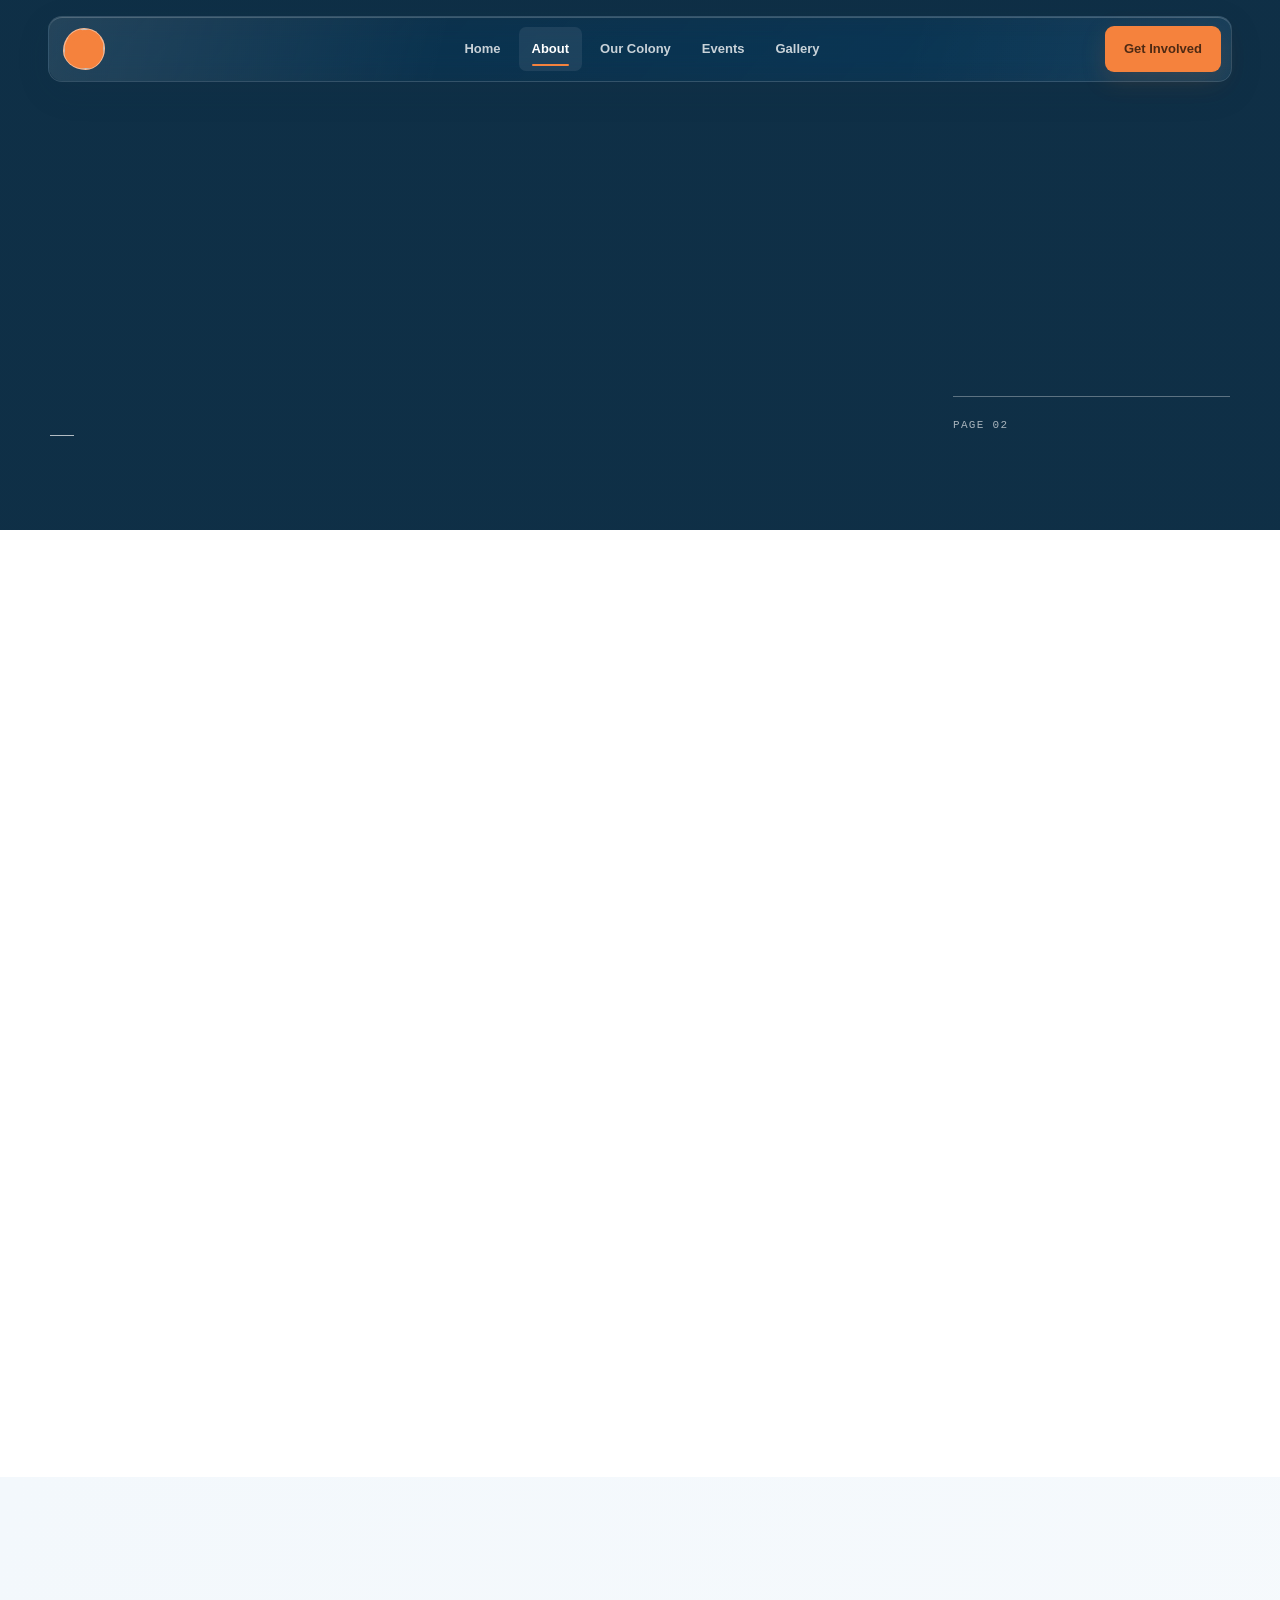
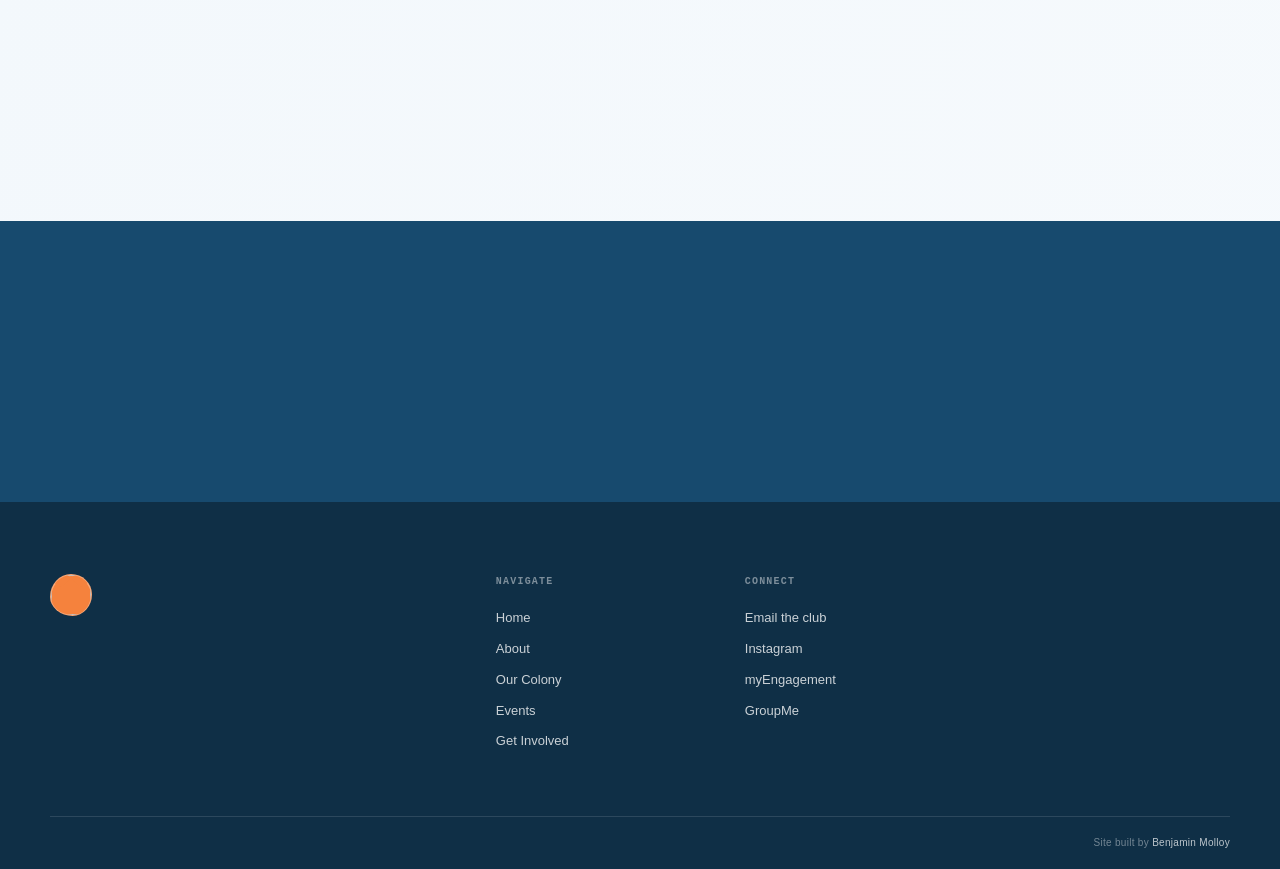
==== commit a6bca15c: "footer" ====
--- a/about.html
+++ b/about.html
@@ -12,7 +12,7 @@
     <meta name="twitter:card" content="summary_large_image">
     <title data-cms-text="aboutmission.Title"></title>
     <script src="js/cmsTheme.js?v=4"></script>
-    <link href="css/site.css?v=13" rel="stylesheet">
+    <link href="css/site.css?v=14" rel="stylesheet">
   </head>
   <body data-page="about" data-title-path="aboutmission.Title">
     <a class="skip-link" href="#main-content">Skip to content</a>
@@ -129,7 +129,7 @@
 
     <script src="js/cmsContentLoader.js"></script>
     <script src="js/cmsCache.js?v=3"></script>
-    <script src="js/componentLoader.js?v=7"></script>
+    <script src="js/componentLoader.js?v=8"></script>
     <script src="js/cmsBinder.js?v=4"></script>
     <script src="js/cmsPage.js?v=4"></script>
     <script src="js/siteInteractions.js?v=3"></script>
--- a/css/site.css
+++ b/css/site.css
@@ -1598,6 +1598,21 @@
   text-transform: uppercase;
 }
 
+.site-credit {
+  letter-spacing: 0.03em;
+  text-transform: none;
+}
+
+.site-credit a {
+  color: rgba(255, 255, 255, 0.72);
+  text-decoration: none;
+}
+
+.site-credit a:hover {
+  color: var(--white);
+  text-decoration: underline;
+}
+
 
 .brand-mark img {
   position: relative;
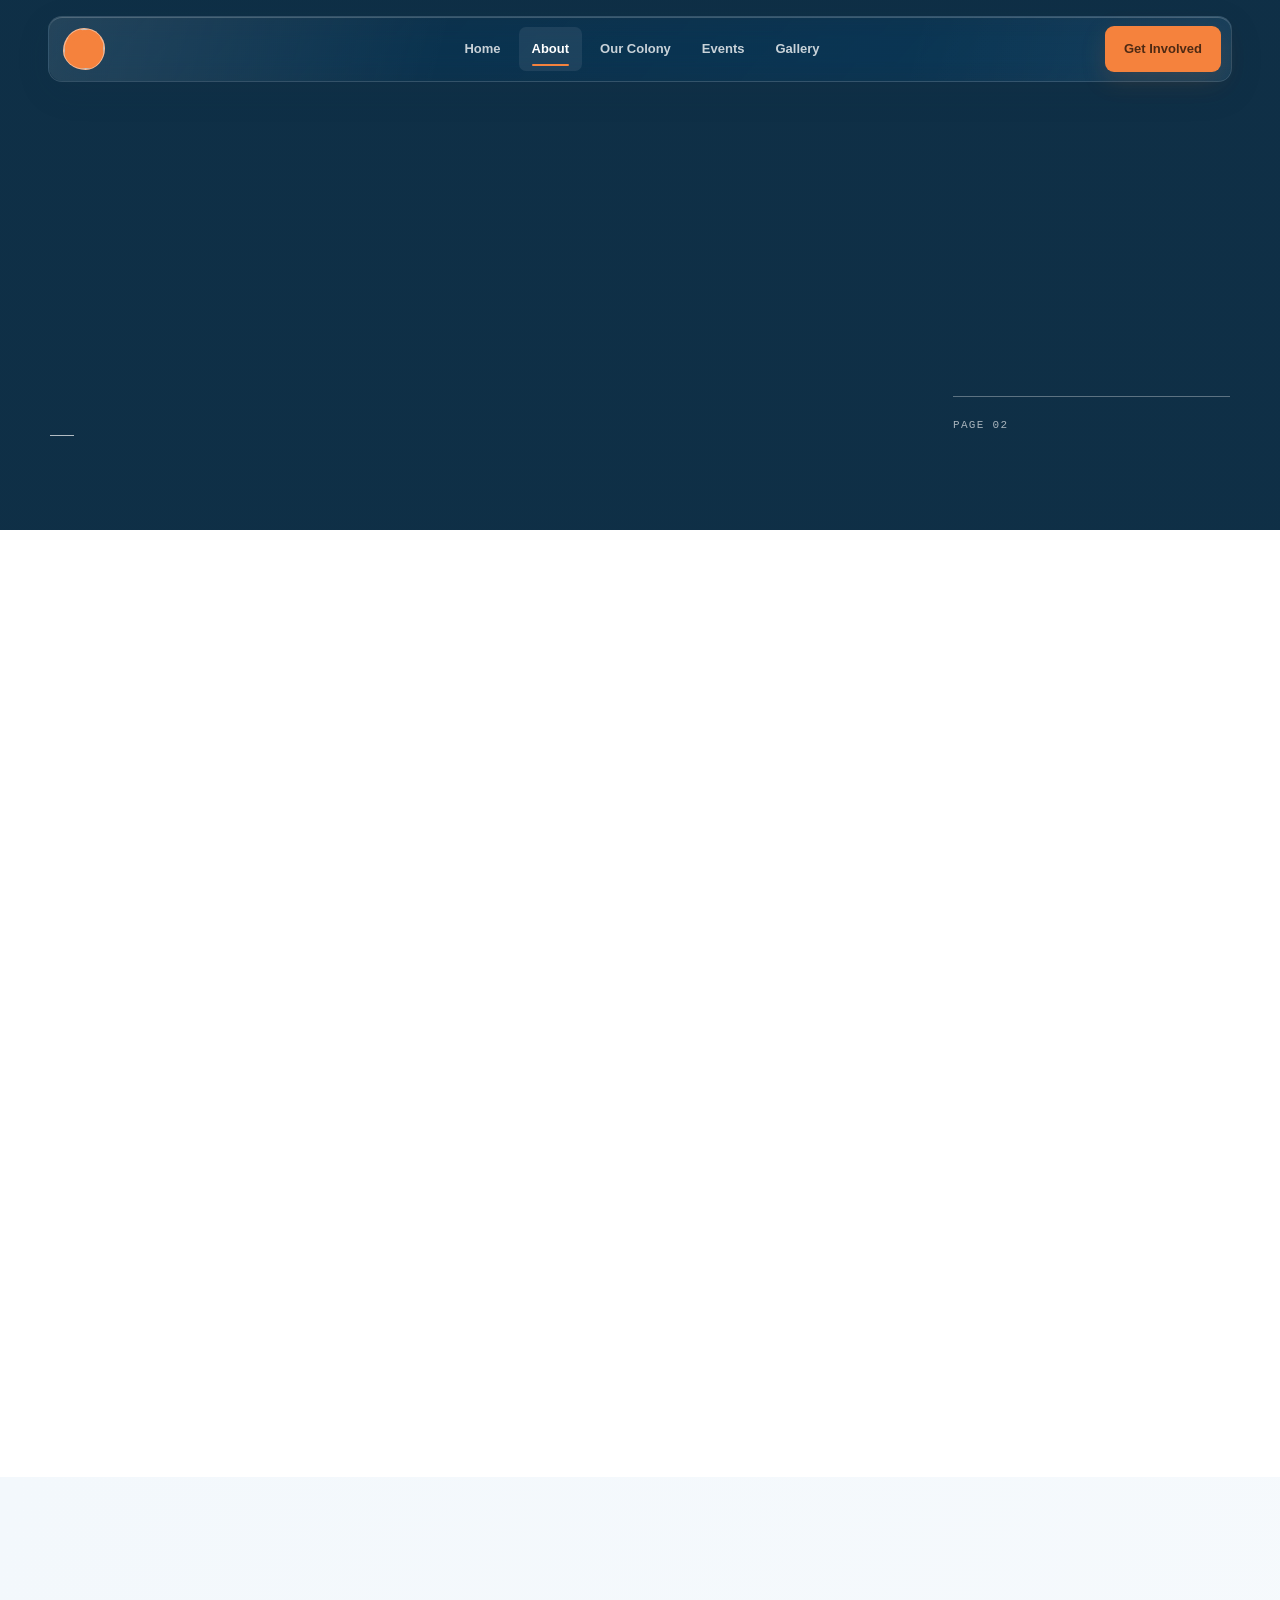
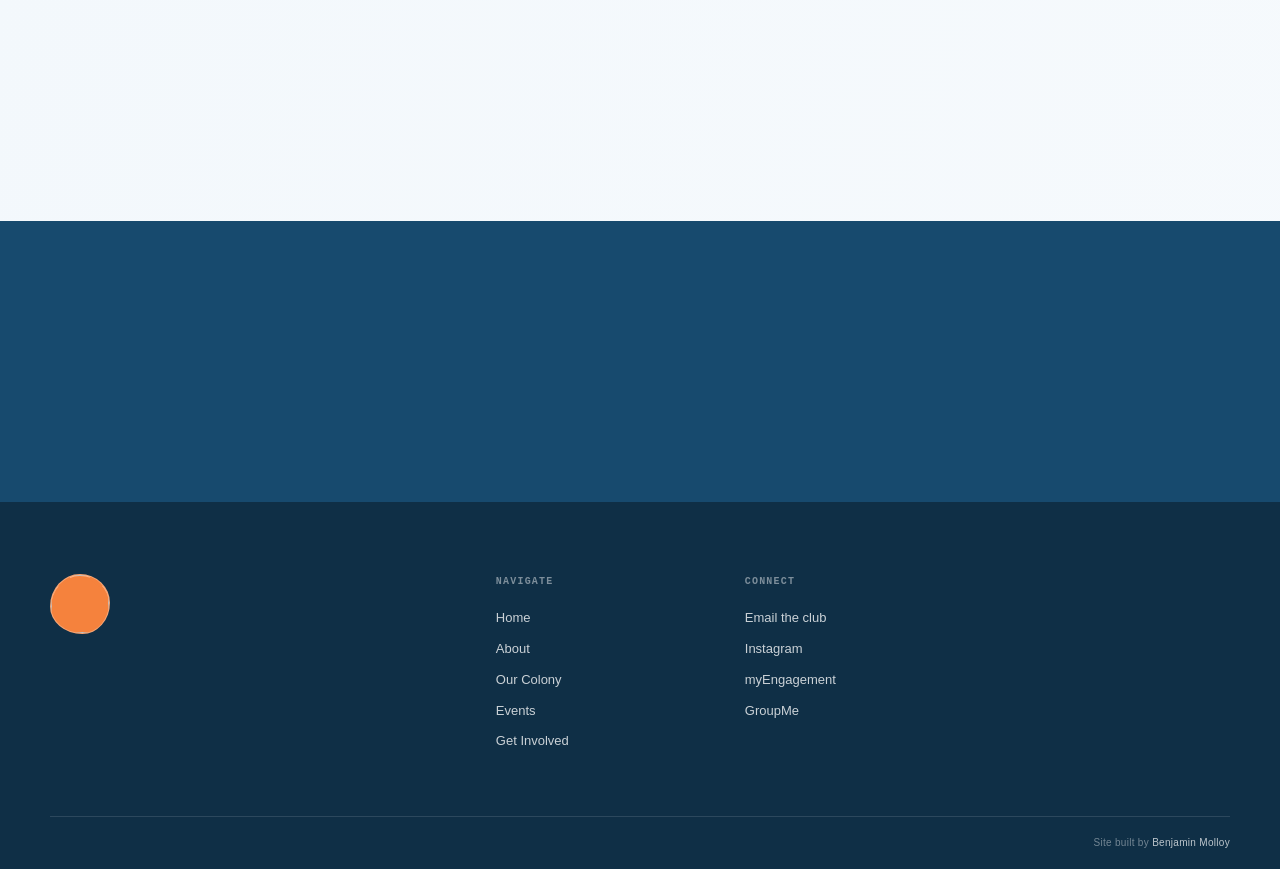
==== commit 63132dcb: "Small tweaks" ====
--- a/about.html
+++ b/about.html
@@ -12,7 +12,7 @@
     <meta name="twitter:card" content="summary_large_image">
     <title data-cms-text="aboutmission.Title"></title>
     <script src="js/cmsTheme.js?v=4"></script>
-    <link href="css/site.css?v=14" rel="stylesheet">
+    <link href="css/site.css?v=15" rel="stylesheet">
   </head>
   <body data-page="about" data-title-path="aboutmission.Title">
     <a class="skip-link" href="#main-content">Skip to content</a>
--- a/css/site.css
+++ b/css/site.css
@@ -503,9 +503,9 @@
 
 .hero-glass {
   position: relative;
-  grid-column: 9 / -1;
+  grid-column: 8 / -1;
   align-self: end;
-  padding: 26px;
+  padding: 30px;
   overflow: hidden;
   border: 1px solid rgba(255, 255, 255, 0.28);
   border-radius: var(--radius-medium);
@@ -586,13 +586,13 @@
 .glass-callout {
   position: relative;
   display: grid;
-  grid-template-columns: 68px minmax(0, 1fr);
-  gap: 18px;
+  grid-template-columns: 92px minmax(0, 1fr);
+  gap: 20px;
   align-items: start;
 }
 
 .glass-callout-media {
-  min-height: 68px;
+  min-height: 92px;
   border: 1px solid rgba(255, 255, 255, 0.24);
   border-radius: 10px;
   background-color: color-mix(in srgb, var(--navy-deep) 28%, transparent);
@@ -949,15 +949,15 @@
   letter-spacing: 0.12em;
 }
 
-.home-fundraiser {
+.editorial-fundraiser {
   border-bottom: 1px solid var(--line);
 }
 
-.home-fundraiser-grid {
+.editorial-fundraiser-grid {
   align-items: center;
 }
 
-.home-fundraiser-title {
+.editorial-fundraiser-title {
   max-width: 680px;
   margin: 0;
   font-size: clamp(2.25rem, 4.6vw, 4.25rem);
@@ -967,7 +967,7 @@
   text-wrap: balance;
 }
 
-.home-fundraiser .editorial-main .lead-copy {
+.editorial-fundraiser .editorial-main .lead-copy {
   max-width: 620px;
   margin-top: 24px;
   color: var(--muted);
@@ -1544,6 +1544,11 @@
 
 .footer-brand {
   max-width: 330px;
+}
+
+.footer-brand .brand-mark {
+  width: 60px;
+  height: 60px;
 }
 
 .brand-mark-light {
@@ -1842,7 +1847,7 @@
   }
 
   .hero-glass {
-    max-width: 520px;
+    max-width: 600px;
   }
 
   .masthead-inner,
@@ -1943,8 +1948,19 @@
     letter-spacing: 0.11em;
   }
 
+  .home-hero,
+  .hero-content {
+    min-height: max(780px, 92svh);
+  }
+
+  .hero-content {
+    gap: 24px;
+    padding-top: 110px;
+    padding-bottom: 104px;
+  }
+
   .hero-title {
-    font-size: clamp(2.6rem, 13vw, 4.25rem);
+    font-size: clamp(2.45rem, 12vw, 4.1rem);
   }
 
   .hero-lede {
@@ -1957,7 +1973,7 @@
   }
 
   .hero-glass {
-    padding: 18px;
+    padding: 20px;
   }
 
   .glass-label {
@@ -1965,12 +1981,12 @@
   }
 
   .glass-callout {
-    grid-template-columns: 58px minmax(0, 1fr);
+    grid-template-columns: 70px minmax(0, 1fr);
     gap: 14px;
   }
 
   .glass-callout-media {
-    min-height: 58px;
+    min-height: 70px;
   }
 
   .glass-callout h2 {
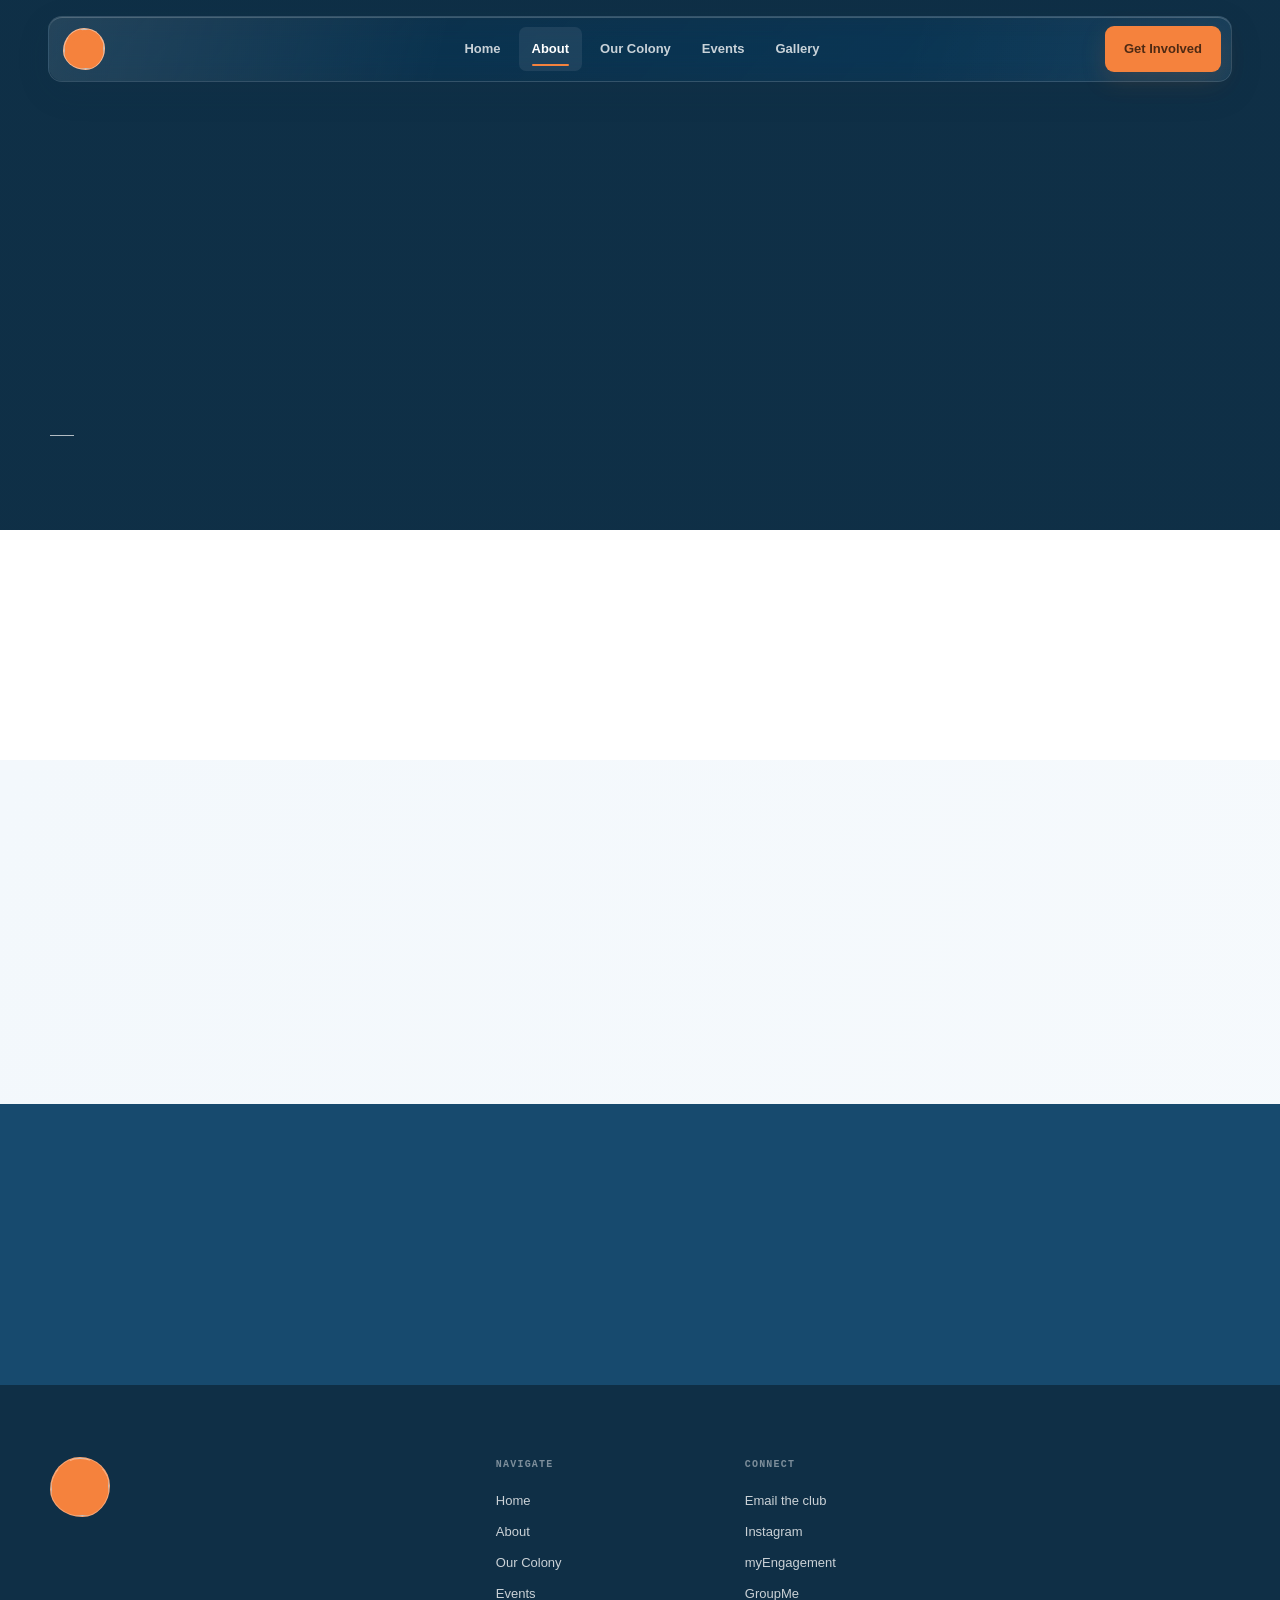
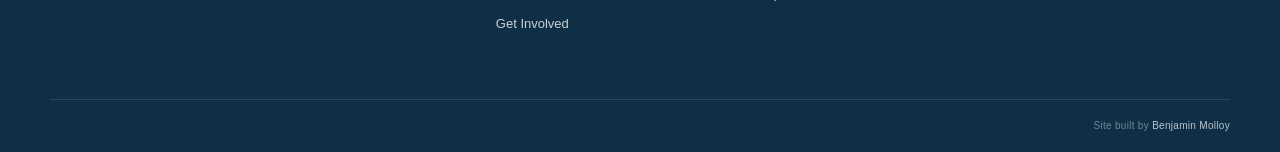
==== commit 121f3cfb: "about page" ====
--- a/about.html
+++ b/about.html
@@ -12,7 +12,7 @@
     <meta name="twitter:card" content="summary_large_image">
     <title data-cms-text="aboutmission.Title"></title>
     <script src="js/cmsTheme.js?v=4"></script>
-    <link href="css/site.css?v=15" rel="stylesheet">
+    <link href="css/site.css?v=16" rel="stylesheet">
   </head>
   <body data-page="about" data-title-path="aboutmission.Title">
     <a class="skip-link" href="#main-content">Skip to content</a>
@@ -31,48 +31,26 @@
             <h1 class="page-title" data-cms-text="aboutmission.Title"></h1>
             <p class="page-lede" data-cms-text="branding.Description"></p>
           </div>
-          <p class="masthead-index">Page 02<strong data-cms-text="aboutmission.Title"></strong></p>
         </div>
       </header>
 
-      <section class="section section-white">
+      <section class="section section-white about-story-section">
         <div class="container">
-          <div class="section-heading" data-reveal>
-            <p class="eyebrow">01 · Mission</p>
-            <div class="section-heading-copy">
-              <h2 class="section-title" data-cms-text="aboutmission.Title"></h2>
-              <p class="section-lede" data-cms-text="branding.Description"></p>
-            </div>
-          </div>
-
-          <div class="editorial-grid" data-reveal>
-            <aside class="editorial-aside">
-              <p>
-                <span data-cms-text="branding.Abreviation"></span><br>
-                <span data-cms-text="aboutmission.Title"></span>
-              </p>
-            </aside>
-            <div class="editorial-main">
-              <p class="lead-copy" data-cms-text="aboutmission.Paragraph1"></p>
-              <p data-cms-text="aboutmission.Paragraph2"></p>
-            </div>
-          </div>
-
-          <div class="image-pair" data-reveal>
-            <div
-              class="photo-surface"
-              role="img"
-              aria-label="Mission photograph"
-              style="--photo: var(--brand-image-1, none)"
-              data-cms-bg="aboutmission.Image1"
-            ></div>
-            <div
-              class="photo-surface"
-              role="img"
-              aria-label="Mission photograph"
-              style="--photo: var(--brand-image-2, none)"
-              data-cms-bg="aboutmission.Image2"
-            ></div>
+          <div class="mission-story" data-about-mission data-reveal>
+            <template>
+              <article class="mission-story-row" data-mission-entry>
+                <div
+                  class="mission-photo"
+                  data-mission-photo
+                  role="img"
+                  aria-label="Club mission photograph"
+                  data-cms-bg="$item.Image"
+                ></div>
+                <div class="mission-copy" data-mission-copy-wrap>
+                  <p data-mission-copy></p>
+                </div>
+              </article>
+            </template>
           </div>
         </div>
       </section>
@@ -87,16 +65,16 @@
           <div class="section-heading" data-reveal>
             <p class="eyebrow">02 · Executive board</p>
             <div class="section-heading-copy">
-              <h2 class="section-title" data-cms-text="branding.Title"></h2>
-              <p class="section-lede" data-cms-text="branding.Description"></p>
+              <h2 class="section-title" data-cms-text="abouteboard.title.title"></h2>
             </div>
           </div>
 
-          <div class="board-grid" data-cms-repeat="abouteboard" data-reveal>
+          <div class="board-grid" data-board-members data-reveal>
             <template>
-              <article class="person-card glass-card">
+              <article class="person-card glass-card" data-board-member>
                 <div
                   class="photo-surface"
+                  data-board-photo
                   role="img"
                   aria-label="Executive board member portrait"
                   style="--photo: var(--brand-image-1, none)"
@@ -116,11 +94,11 @@
       <section class="closing-band">
         <div class="container closing-grid" data-reveal>
           <div class="closing-copy">
-            <p class="eyebrow eyebrow-light">Start a conversation</p>
-            <h2 class="closing-title" data-cms-text="calltoaction.Title"></h2>
-            <p data-cms-text="calltoaction.Paragraph"></p>
+            <p class="eyebrow eyebrow-light">Meet the colony</p>
+            <h2 class="closing-title" data-cms-text="campuscats.PageTitle"></h2>
+            <p data-cms-text="campuscats.PageDescriptions"></p>
           </div>
-          <a class="button" data-cms-href="calltoaction.SignUpLink">Get involved</a>
+          <a class="button" href="/colony.html">Our Colony</a>
         </div>
       </section>
     </main>
@@ -133,6 +111,6 @@
     <script src="js/cmsBinder.js?v=4"></script>
     <script src="js/cmsPage.js?v=4"></script>
     <script src="js/siteInteractions.js?v=3"></script>
-    <script src="js/pages/about.js?v=3"></script>
+    <script src="js/pages/about.js?v=4"></script>
   </body>
 </html>
--- a/css/site.css
+++ b/css/site.css
@@ -1148,29 +1148,115 @@
   margin-top: 70px;
 }
 
+.about-story-section {
+  overflow: hidden;
+}
+
+.mission-story {
+  display: grid;
+  gap: clamp(58px, 8vw, 96px);
+}
+
+.mission-story-row {
+  position: relative;
+  display: grid;
+  grid-template-columns: minmax(280px, 0.92fr) minmax(0, 1.08fr);
+  gap: clamp(38px, 7vw, 88px);
+  align-items: center;
+  padding-top: clamp(34px, 5vw, 54px);
+  border-top: 1px solid color-mix(in srgb, var(--orange) 46%, transparent);
+}
+
+.mission-story-row::before {
+  position: absolute;
+  top: -2px;
+  left: 0;
+  width: 54px;
+  height: 3px;
+  background: var(--orange);
+  content: "";
+}
+
+.mission-story-row.image-right {
+  grid-template-columns: minmax(0, 1.08fr) minmax(280px, 0.92fr);
+}
+
+.mission-story-row.image-right::before {
+  right: 0;
+  left: auto;
+}
+
+.mission-story-row.image-right .mission-photo {
+  order: 2;
+}
+
+.mission-photo {
+  min-height: clamp(320px, 37vw, 440px);
+  border: 1px solid color-mix(in srgb, var(--orange) 36%, transparent);
+  border-radius: 14px;
+  background-color: var(--navy);
+  background-image:
+    linear-gradient(180deg, color-mix(in srgb, var(--navy-deep) 2%, transparent), color-mix(in srgb, var(--navy-deep) 20%, transparent)),
+    var(--photo);
+  background-position: center;
+  background-size: cover;
+  box-shadow: var(--shadow-soft);
+}
+
+.mission-copy {
+  padding-inline: clamp(0px, 2vw, 24px);
+}
+
+.mission-copy p {
+  margin: 0;
+  color: color-mix(in srgb, var(--navy) 78%, var(--brand-fourth));
+  font-size: clamp(1.05rem, 1.55vw, 1.2rem);
+  line-height: 1.75;
+}
+
+.mission-story-row.only-copy,
+.mission-story-row.only-image {
+  grid-template-columns: minmax(0, 860px);
+  justify-content: center;
+}
+
+.mission-story-row.only-copy .mission-copy {
+  padding-inline: 0;
+}
+
+.mission-story-row.only-image .mission-photo {
+  width: 100%;
+  min-height: clamp(360px, 48vw, 540px);
+}
+
 .board-grid {
   display: grid;
-  grid-template-columns: repeat(2, minmax(0, 1fr));
+  grid-template-columns: 1fr;
   gap: 24px;
 }
 
 .person-card {
   display: grid;
-  grid-template-columns: minmax(180px, 0.72fr) 1fr;
-  min-height: 330px;
+  grid-template-columns: minmax(260px, 0.65fr) minmax(0, 1.35fr);
+  min-height: 300px;
   overflow: hidden;
   background: rgba(255, 255, 255, 0.38);
 }
 
 .person-card .photo-surface {
-  min-height: 330px;
+  min-height: 300px;
 }
 
 .person-copy {
   display: flex;
   flex-direction: column;
-  justify-content: flex-end;
-  padding: 28px;
+  justify-content: center;
+  padding: clamp(30px, 5vw, 64px);
+}
+
+.person-card:not(.has-image) {
+  grid-template-columns: minmax(0, 760px);
+  justify-content: center;
 }
 
 .person-role {
@@ -2051,6 +2137,37 @@
     margin-top: 0;
   }
 
+  .mission-story {
+    gap: 54px;
+  }
+
+  .mission-story-row,
+  .mission-story-row.image-right,
+  .mission-story-row.only-copy,
+  .mission-story-row.only-image {
+    grid-template-columns: 1fr;
+    gap: 28px;
+    padding-top: 36px;
+  }
+
+  .mission-story-row.image-right::before {
+    right: auto;
+    left: 0;
+  }
+
+  .mission-story-row.image-right .mission-photo {
+    order: 0;
+  }
+
+  .mission-photo,
+  .mission-story-row.only-image .mission-photo {
+    min-height: 280px;
+  }
+
+  .mission-copy {
+    padding-inline: 0;
+  }
+
   .person-card {
     grid-template-columns: 1fr;
   }
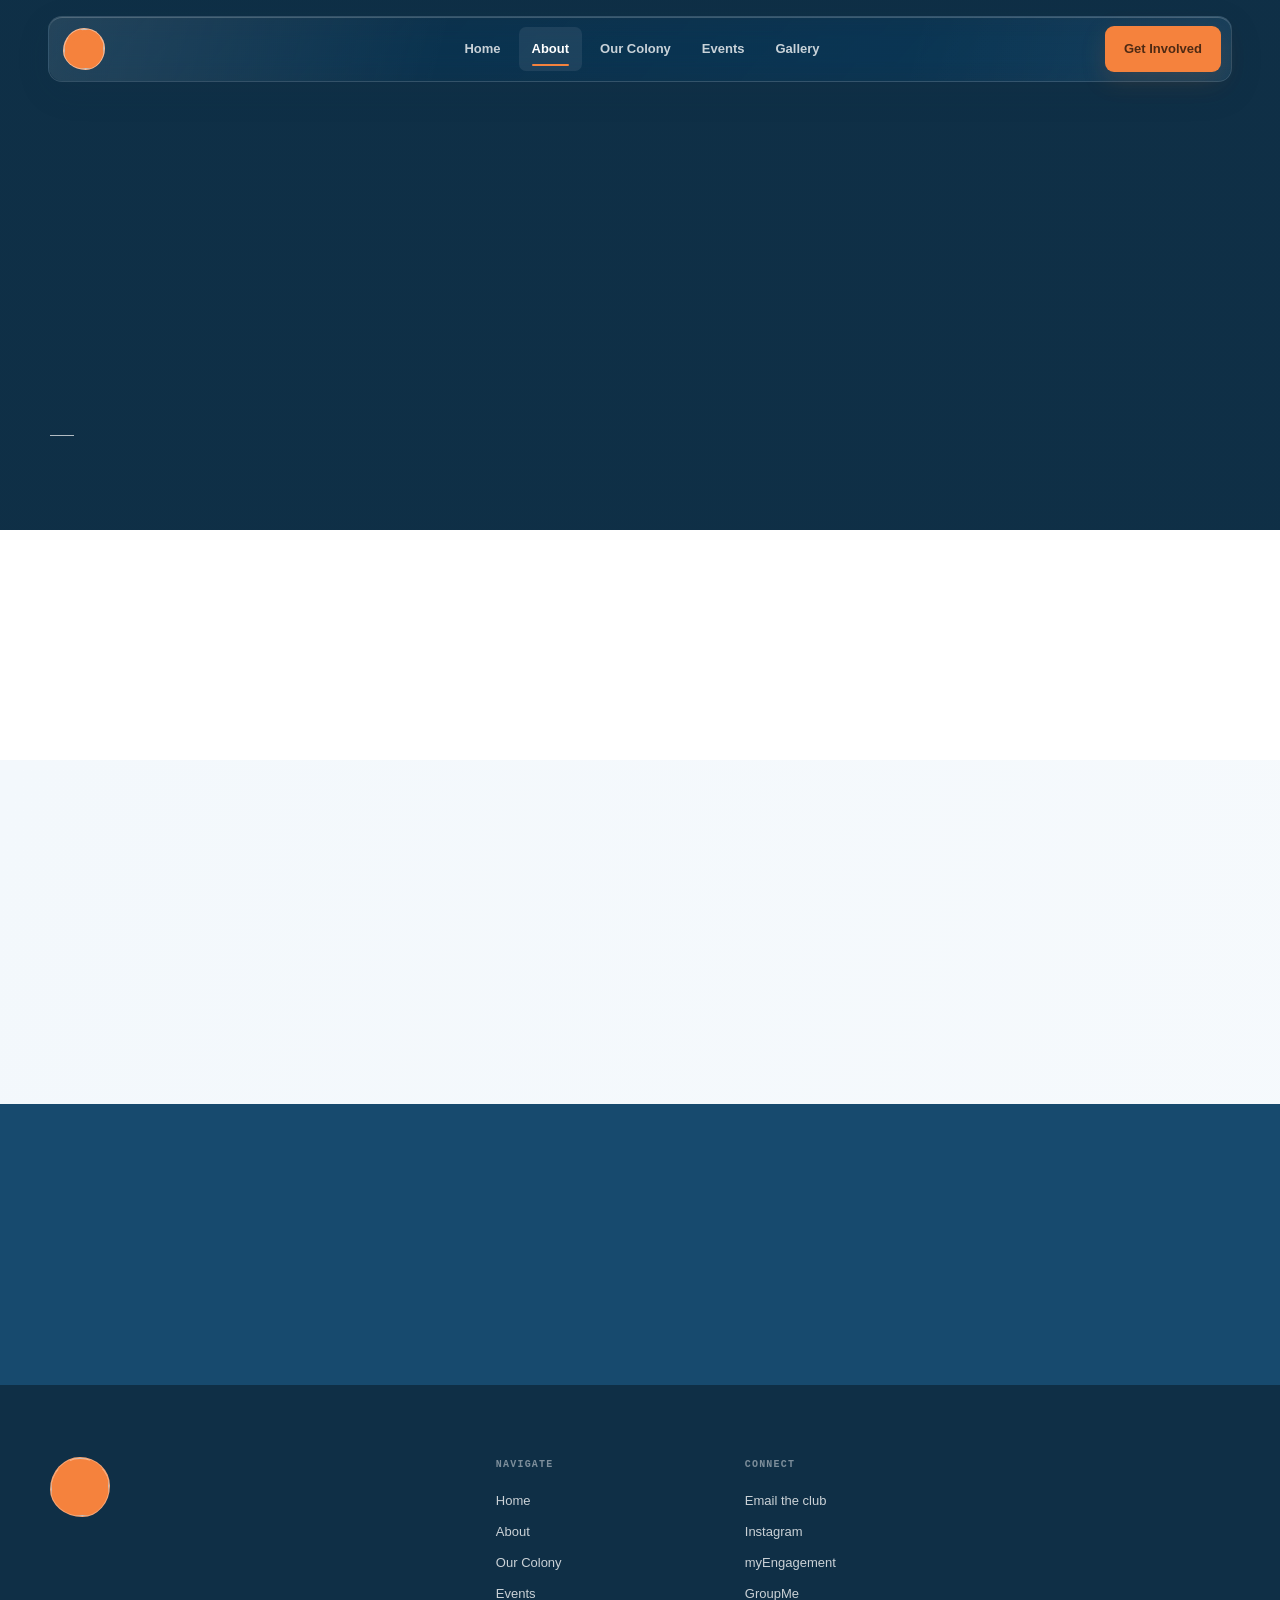
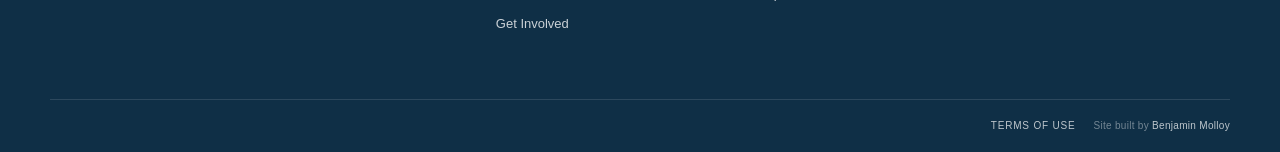
==== commit 33ba799e: "Slight tweeks to events and TOS" ====
--- a/about.html
+++ b/about.html
@@ -12,7 +12,7 @@
     <meta name="twitter:card" content="summary_large_image">
     <title data-cms-text="aboutmission.Title"></title>
     <script src="js/cmsTheme.js?v=4"></script>
-    <link href="css/site.css?v=16" rel="stylesheet">
+    <link href="css/site.css?v=21" rel="stylesheet">
   </head>
   <body data-page="about" data-title-path="aboutmission.Title">
     <a class="skip-link" href="#main-content">Skip to content</a>
@@ -107,7 +107,7 @@
 
     <script src="js/cmsContentLoader.js"></script>
     <script src="js/cmsCache.js?v=3"></script>
-    <script src="js/componentLoader.js?v=8"></script>
+    <script src="js/componentLoader.js?v=9"></script>
     <script src="js/cmsBinder.js?v=4"></script>
     <script src="js/cmsPage.js?v=4"></script>
     <script src="js/siteInteractions.js?v=3"></script>
--- a/css/site.css
+++ b/css/site.css
@@ -1311,7 +1311,7 @@
 .profile-copy {
   display: flex;
   flex-direction: column;
-  justify-content: space-between;
+  justify-content: center;
   padding: clamp(38px, 5vw, 72px);
 }
 
@@ -1326,7 +1326,7 @@
 }
 
 .profile-copy h2 {
-  margin: auto 0 0;
+  margin: 0;
   font-size: clamp(2.5rem, 5vw, 4.6rem);
   font-weight: 560;
   letter-spacing: -0.05em;
@@ -1411,24 +1411,25 @@
 
 .placeholder-events {
   display: grid;
-  grid-template-columns: repeat(2, minmax(0, 1fr));
+  grid-template-columns: minmax(0, 1fr);
   gap: 24px;
 }
 
 .placeholder-event {
   display: grid;
-  min-height: 390px;
-  grid-template-rows: 190px 1fr;
+  min-height: 228px;
+  grid-template-columns: minmax(260px, 0.72fr) minmax(0, 1.28fr);
   overflow: hidden;
   background: rgba(255, 255, 255, 0.42);
 }
 
 .placeholder-event .photo-surface {
-  min-height: 190px;
+  min-height: 228px;
 }
 
 .placeholder-event-copy {
-  padding: 26px;
+  align-self: center;
+  padding: clamp(24px, 3.6vw, 42px);
 }
 
 .placeholder-event-copy .placeholder-date {
@@ -1448,50 +1449,380 @@
 }
 
 .placeholder-event p:last-child {
+  max-width: 720px;
   margin: 13px 0 0;
   color: var(--muted);
 }
 
+.events-announcements {
+  padding-block: clamp(56px, 7vw, 88px);
+}
+
+.events-calendar {
+  overflow: visible;
+  padding: clamp(18px, 2.8vw, 34px);
+  background: rgba(255, 255, 255, 0.52);
+}
+
+.events-calendar-toolbar {
+  display: flex;
+  align-items: center;
+  justify-content: space-between;
+  gap: 24px;
+  padding: 0 2px 20px;
+}
+
+.events-calendar-range {
+  margin: 0;
+  color: var(--navy-ink);
+  font-family: var(--font-editorial);
+  font-size: clamp(1.4rem, 2.2vw, 2rem);
+  line-height: 1.15;
+}
+
+.events-calendar-key {
+  display: inline-flex;
+  align-items: center;
+  gap: 8px;
+  flex: 0 0 auto;
+  color: var(--muted);
+  font-family: ui-monospace, SFMono-Regular, Menlo, Consolas, monospace;
+  font-size: 10px;
+  font-weight: 700;
+  letter-spacing: 0.12em;
+  text-transform: uppercase;
+}
+
+.events-calendar-key i {
+  width: 10px;
+  height: 10px;
+  border-radius: 50%;
+  background: var(--orange);
+  box-shadow: 0 0 0 4px color-mix(in srgb, var(--orange) 16%, transparent);
+}
+
+.events-calendar-viewport {
+  border: 1px solid color-mix(in srgb, var(--navy) 16%, transparent);
+  border-radius: 14px;
+  background: rgba(255, 255, 255, 0.3);
+}
+
+.events-calendar-viewport:focus-visible {
+  outline-offset: 5px;
+}
+
+.events-calendar-grid {
+  display: grid;
+  grid-template-columns: repeat(7, minmax(0, 1fr));
+  overflow: visible;
+}
+
+.events-calendar-weekday {
+  padding: 13px 14px;
+  border-right: 1px solid color-mix(in srgb, var(--navy) 12%, transparent);
+  border-bottom: 1px solid color-mix(in srgb, var(--navy) 16%, transparent);
+  background: color-mix(in srgb, var(--navy) 7%, rgba(255, 255, 255, 0.72));
+  color: var(--muted);
+  font-family: ui-monospace, SFMono-Regular, Menlo, Consolas, monospace;
+  font-size: 10px;
+  font-weight: 750;
+  letter-spacing: 0.13em;
+  text-transform: uppercase;
+}
+
+.events-calendar-weekday:nth-child(7) {
+  border-right: 0;
+}
+
+.events-calendar-day {
+  position: relative;
+  min-width: 0;
+  min-height: 146px;
+  padding: 12px;
+  border-right: 1px solid color-mix(in srgb, var(--navy) 11%, transparent);
+  border-bottom: 1px solid color-mix(in srgb, var(--navy) 11%, transparent);
+  background: rgba(255, 255, 255, 0.38);
+}
+
+.events-calendar-day:nth-child(7n + 14) {
+  border-right: 0;
+}
+
+.events-calendar-day:nth-last-child(-n + 7) {
+  border-bottom: 0;
+}
+
+.events-calendar-day:hover,
+.events-calendar-day:focus-within,
+.events-calendar-day.is-popover-active {
+  z-index: 8;
+}
+
+.events-calendar-day.is-today {
+  background: color-mix(in srgb, var(--orange) 13%, rgba(255, 255, 255, 0.72));
+  box-shadow: inset 0 3px 0 var(--orange);
+}
+
+.events-calendar-day-heading {
+  display: flex;
+  align-items: baseline;
+  justify-content: space-between;
+  gap: 8px;
+  min-height: 30px;
+}
+
+.events-calendar-day-number {
+  display: inline-grid;
+  width: 28px;
+  height: 28px;
+  place-items: center;
+  border-radius: 50%;
+  color: var(--navy-ink);
+  font-size: 13px;
+  font-weight: 680;
+  line-height: 1;
+}
+
+.events-calendar-day.is-today .events-calendar-day-number {
+  background: var(--orange);
+  box-shadow: 0 5px 16px color-mix(in srgb, var(--orange-dark) 20%, transparent);
+  color: var(--white);
+}
+
+.events-calendar-month {
+  color: var(--muted);
+  font-family: ui-monospace, SFMono-Regular, Menlo, Consolas, monospace;
+  font-size: 9px;
+  font-weight: 700;
+  letter-spacing: 0.12em;
+  text-transform: uppercase;
+}
+
+.events-calendar-events {
+  display: grid;
+  min-width: 0;
+  gap: 6px;
+  margin-top: 5px;
+}
+
+.events-calendar-event {
+  position: relative;
+  min-width: 0;
+}
+
+.events-calendar-event-trigger {
+  display: block;
+  width: 100%;
+  max-width: 100%;
+  min-width: 0;
+  min-height: 30px;
+  padding: 6px 8px;
+  overflow: hidden;
+  border: 1px solid color-mix(in srgb, var(--navy) 16%, transparent);
+  border-radius: 7px;
+  background: color-mix(in srgb, var(--navy) 9%, rgba(255, 255, 255, 0.72));
+  box-shadow: inset 3px 0 0 var(--orange);
+  color: var(--navy-ink);
+  cursor: pointer;
+  font-size: 11px;
+  font-weight: 650;
+  line-height: 1.35;
+  text-align: left;
+  text-overflow: ellipsis;
+  white-space: nowrap;
+}
+
+.events-calendar-event-trigger:hover,
+.events-calendar-event-trigger[aria-expanded="true"] {
+  border-color: color-mix(in srgb, var(--orange) 38%, transparent);
+  background: color-mix(in srgb, var(--orange) 12%, rgba(255, 255, 255, 0.84));
+}
+
+.events-calendar-popover {
+  position: absolute;
+  top: calc(100% + 12px);
+  left: 0;
+  z-index: 30;
+  width: min(320px, calc(100vw - 48px));
+  padding: 22px;
+  transform: translateY(5px);
+  visibility: hidden;
+  border: 1px solid rgba(255, 255, 255, 0.78);
+  border-radius: 12px;
+  background: color-mix(in srgb, var(--white) 84%, transparent);
+  box-shadow:
+    0 22px 50px color-mix(in srgb, var(--navy-deep) 24%, transparent),
+    inset 0 1px 0 rgba(255, 255, 255, 0.9);
+  opacity: 0;
+  pointer-events: none;
+  -webkit-backdrop-filter: blur(20px) saturate(132%);
+  backdrop-filter: blur(20px) saturate(132%);
+  transition:
+    opacity 140ms ease,
+    transform 140ms ease,
+    visibility 140ms ease;
+}
+
+.events-calendar-popover::before {
+  position: absolute;
+  top: -7px;
+  left: 20px;
+  width: 12px;
+  height: 12px;
+  transform: rotate(45deg);
+  border-top: 1px solid rgba(255, 255, 255, 0.78);
+  border-left: 1px solid rgba(255, 255, 255, 0.78);
+  background: color-mix(in srgb, var(--white) 88%, transparent);
+  content: "";
+}
+
+.events-calendar-event.is-open .events-calendar-popover {
+  transform: none;
+  visibility: visible;
+  opacity: 1;
+  pointer-events: auto;
+}
+
+.events-calendar-day.is-edge-right .events-calendar-popover {
+  right: 0;
+  left: auto;
+}
+
+.events-calendar-day.is-edge-right .events-calendar-popover::before {
+  right: 20px;
+  left: auto;
+}
+
+.events-calendar-day.is-edge-bottom .events-calendar-popover {
+  top: auto;
+  bottom: calc(100% + 12px);
+  transform: translateY(-5px);
+}
+
+.events-calendar-day.is-edge-bottom .events-calendar-popover::before {
+  top: auto;
+  bottom: -7px;
+  transform: rotate(225deg);
+}
+
+.events-calendar-day.is-edge-bottom .events-calendar-event.is-open .events-calendar-popover {
+  transform: none;
+}
+
+.events-calendar-popover h3 {
+  margin: 0;
+  color: var(--navy-ink);
+  font-size: 20px;
+  font-weight: 620;
+  letter-spacing: -0.025em;
+  line-height: 1.2;
+}
+
+.events-calendar-popover > p {
+  margin: 11px 0 0;
+  color: var(--muted);
+  font-size: 13px;
+  line-height: 1.55;
+}
+
+.events-calendar-popover dl {
+  display: grid;
+  gap: 9px;
+  margin: 18px 0 0;
+  padding-top: 14px;
+  border-top: 1px solid color-mix(in srgb, var(--navy) 12%, transparent);
+}
+
+.events-calendar-popover dl > div {
+  display: grid;
+  grid-template-columns: 62px minmax(0, 1fr);
+  gap: 10px;
+}
+
+.events-calendar-popover dt {
+  color: var(--orange-dark);
+  font-family: ui-monospace, SFMono-Regular, Menlo, Consolas, monospace;
+  font-size: 9px;
+  font-weight: 750;
+  letter-spacing: 0.1em;
+  text-transform: uppercase;
+}
+
+.events-calendar-popover dd {
+  margin: 0;
+  color: var(--navy-ink);
+  font-size: 12px;
+  line-height: 1.45;
+}
+
+.gallery-section {
+  padding-block: clamp(56px, 7vw, 88px);
+}
+
+.gallery-toolbar {
+  display: flex;
+  align-items: center;
+  justify-content: space-between;
+  gap: 24px;
+  margin-bottom: 30px;
+  padding-bottom: 18px;
+  border-bottom: 1px solid var(--line);
+}
+
+.gallery-toolbar .eyebrow {
+  margin: 0;
+}
+
+.gallery-sort-label {
+  margin: 0;
+  color: var(--muted);
+  font-family: ui-monospace, SFMono-Regular, Menlo, Consolas, monospace;
+  font-size: 11px;
+  font-weight: 700;
+  letter-spacing: 0.12em;
+  text-transform: uppercase;
+}
+
 .gallery-grid {
   display: grid;
-  grid-template-columns: repeat(12, minmax(0, 1fr));
-  gap: 34px 22px;
+  grid-template-columns: repeat(2, minmax(0, 1fr));
+  gap: 28px 24px;
 }
 
 .gallery-item {
   position: relative;
-  grid-column: span 4;
   min-width: 0;
   margin: 0;
-}
-
-.gallery-item:nth-child(1),
-.gallery-item:nth-child(5) {
-  grid-column: span 7;
-}
-
-.gallery-item:nth-child(2),
-.gallery-item:nth-child(6) {
-  grid-column: span 5;
-}
-
-.gallery-item:nth-child(3) {
-  grid-column: 2 / span 4;
-}
-
-.gallery-item:nth-child(4) {
-  grid-column: 6 / span 6;
 }
 
 .gallery-item .photo-surface {
   aspect-ratio: 4 / 3;
   min-height: 0;
-  border-radius: 12px;
-}
-
-.gallery-item:nth-child(2) .photo-surface,
-.gallery-item:nth-child(4) .photo-surface {
-  aspect-ratio: 4 / 5;
+  border-radius: 14px;
+}
+
+.gallery-photo-link {
+  position: relative;
+  display: block;
+  overflow: visible;
+  border-radius: 14px;
+  cursor: zoom-in;
+}
+
+@media (hover: hover) and (pointer: fine) {
+  .gallery-photo-link .photo-surface {
+    transform: none;
+    transition:
+      transform 180ms ease,
+      box-shadow 180ms ease;
+    will-change: transform;
+  }
+
+  .gallery-photo-link:hover .photo-surface,
+  .gallery-photo-link:focus-visible .photo-surface {
+    transform: translateY(-5px);
+    box-shadow: 0 22px 46px color-mix(in srgb, var(--navy-deep) 24%, transparent);
+  }
 }
 
 .gallery-item figcaption {
@@ -1500,25 +1831,200 @@
   bottom: 12px;
   left: 12px;
   display: grid;
-  grid-template-columns: minmax(0, 1fr) auto;
-  gap: 16px;
+  gap: 11px;
   margin: 0;
-  padding: 14px 16px;
-  border-radius: 14px;
-  background: rgba(255, 255, 255, 0.42);
+  padding: 16px 17px 15px;
+  border-color: rgba(255, 255, 255, 0.72);
+  border-radius: 12px;
+  background: rgba(255, 255, 255, 0.76);
+  box-shadow:
+    0 12px 32px color-mix(in srgb, var(--navy-deep) 18%, transparent),
+    inset 0 1px 0 rgba(255, 255, 255, 0.86);
+  -webkit-backdrop-filter: blur(16px) saturate(126%);
+  backdrop-filter: blur(16px) saturate(126%);
 }
 
 .gallery-caption {
-  font-size: 15px;
-  font-weight: 560;
+  color: var(--navy-ink);
+  font-size: 16px;
+  font-weight: 620;
+  line-height: 1.35;
 }
 
 .gallery-meta {
-  color: var(--muted);
+  display: flex;
+  align-items: baseline;
+  justify-content: space-between;
+  gap: 12px;
+  color: color-mix(in srgb, var(--navy-ink) 82%, var(--brand-fourth));
   font-family: ui-monospace, SFMono-Regular, Menlo, Consolas, monospace;
-  font-size: 10px;
-  letter-spacing: 0.04em;
+  font-size: 11px;
+  font-weight: 680;
+  letter-spacing: 0.035em;
+  line-height: 1.45;
+}
+
+.gallery-meta time {
+  color: var(--orange-dark);
+  white-space: nowrap;
+}
+
+.gallery-credit {
   text-align: right;
+}
+
+.gallery-pagination {
+  display: flex;
+  align-items: center;
+  justify-content: center;
+  gap: 10px;
+  width: fit-content;
+  max-width: 100%;
+  margin: 42px auto 0;
+  padding: 9px;
+  overflow: visible;
+  background: rgba(255, 255, 255, 0.58);
+}
+
+.gallery-pagination[hidden] {
+  display: none;
+}
+
+.gallery-page-numbers {
+  display: flex;
+  align-items: center;
+  gap: 6px;
+}
+
+.gallery-pagination button {
+  min-width: 38px;
+  min-height: 38px;
+  padding: 0 11px;
+  border: 1px solid color-mix(in srgb, var(--navy) 17%, transparent);
+  border-radius: 8px;
+  background: rgba(255, 255, 255, 0.52);
+  color: var(--navy-ink);
+  cursor: pointer;
+  font-size: 12px;
+  font-weight: 680;
+  transition:
+    border-color 150ms ease,
+    background-color 150ms ease,
+    color 150ms ease;
+}
+
+.gallery-pagination button:hover:not(:disabled) {
+  border-color: color-mix(in srgb, var(--orange) 48%, transparent);
+  background: color-mix(in srgb, var(--orange) 12%, rgba(255, 255, 255, 0.82));
+}
+
+.gallery-pagination button.is-current {
+  border-color: var(--orange);
+  background: var(--orange);
+  color: var(--white);
+}
+
+.gallery-pagination button:disabled {
+  cursor: not-allowed;
+  opacity: 0.42;
+}
+
+.gallery-page-direction {
+  min-width: 86px !important;
+}
+
+body.gallery-lightbox-open {
+  overflow: hidden;
+}
+
+.gallery-lightbox {
+  position: fixed;
+  inset: 0;
+  z-index: 120;
+  display: grid;
+  place-items: center;
+  padding: clamp(18px, 4vw, 52px);
+  visibility: hidden;
+  opacity: 0;
+  cursor: zoom-out;
+  transition:
+    opacity 180ms ease,
+    visibility 180ms ease;
+}
+
+.gallery-lightbox[hidden] {
+  display: none;
+}
+
+.gallery-lightbox.is-open {
+  visibility: visible;
+  opacity: 1;
+}
+
+.gallery-lightbox-backdrop {
+  position: absolute;
+  inset: 0;
+  background: color-mix(in srgb, var(--navy-deep) 46%, rgba(48, 48, 48, 0.52));
+  -webkit-backdrop-filter: blur(4px) grayscale(0.38) brightness(0.76);
+  backdrop-filter: blur(4px) grayscale(0.38) brightness(0.76);
+}
+
+.gallery-lightbox-dialog {
+  position: relative;
+  z-index: 1;
+  width: min(90vw, 1180px);
+  height: min(82vh, 860px);
+  transform: translateY(10px) scale(0.975);
+  filter: drop-shadow(0 28px 60px rgba(0, 0, 0, 0.34));
+  opacity: 0;
+  transition:
+    transform 180ms cubic-bezier(0.22, 1, 0.36, 1),
+    opacity 180ms ease;
+}
+
+.gallery-lightbox.is-open .gallery-lightbox-dialog {
+  transform: none;
+  opacity: 1;
+}
+
+.gallery-lightbox-image {
+  width: 100%;
+  height: 100%;
+  border: 1px solid rgba(255, 255, 255, 0.3);
+  border-radius: 16px;
+  background-color: color-mix(in srgb, var(--navy-deep) 44%, transparent);
+  background-image: var(--photo);
+  background-position: center;
+  background-repeat: no-repeat;
+  background-size: contain;
+  box-shadow: inset 0 1px 0 rgba(255, 255, 255, 0.22);
+}
+
+.gallery-lightbox-close {
+  position: absolute;
+  top: 12px;
+  right: 12px;
+  z-index: 2;
+  display: grid;
+  width: 44px;
+  height: 44px;
+  padding: 0 0 3px;
+  place-items: center;
+  border: 1px solid rgba(255, 255, 255, 0.46);
+  border-radius: 50%;
+  background: color-mix(in srgb, var(--navy-deep) 62%, transparent);
+  box-shadow: 0 10px 30px rgba(0, 0, 0, 0.24);
+  color: var(--white);
+  cursor: pointer;
+  font-size: 30px;
+  font-weight: 300;
+  line-height: 1;
+  -webkit-backdrop-filter: blur(12px);
+  backdrop-filter: blur(12px);
+}
+
+.gallery-lightbox-close:hover {
+  background: var(--orange);
 }
 
 .action-grid {
@@ -1704,6 +2210,105 @@
   text-decoration: underline;
 }
 
+.footer-utility {
+  display: inline-flex;
+  align-items: center;
+  justify-content: flex-end;
+  gap: 18px;
+}
+
+.footer-terms-link {
+  color: rgba(255, 255, 255, 0.72);
+  text-decoration: none;
+}
+
+.footer-terms-link:hover {
+  color: var(--white);
+  text-decoration: underline;
+}
+
+.legal-section {
+  padding-block: clamp(64px, 8vw, 104px);
+}
+
+.legal-layout {
+  display: grid;
+  grid-template-columns: repeat(12, minmax(0, 1fr));
+  gap: 24px;
+  align-items: start;
+}
+
+.legal-summary {
+  position: sticky;
+  top: 118px;
+  grid-column: 1 / span 3;
+  padding-top: 18px;
+  border-top: 3px solid var(--orange);
+}
+
+.legal-summary p {
+  margin: 0;
+  color: var(--muted);
+  font-size: 13px;
+}
+
+.legal-summary p + p {
+  margin-top: 14px;
+}
+
+.legal-summary strong {
+  color: var(--navy-ink);
+  font-weight: 650;
+}
+
+.legal-content {
+  grid-column: 5 / span 7;
+}
+
+.legal-content > :first-child {
+  margin-top: 0;
+}
+
+.legal-content section + section {
+  margin-top: 38px;
+  padding-top: 34px;
+  border-top: 1px solid var(--line);
+}
+
+.legal-content h2 {
+  margin: 0 0 14px;
+  color: var(--navy-ink);
+  font-family: var(--font-editorial);
+  font-size: clamp(1.55rem, 2.4vw, 2.15rem);
+  font-weight: 500;
+  letter-spacing: -0.025em;
+  line-height: 1.15;
+}
+
+.legal-content p,
+.legal-content li {
+  color: var(--muted);
+}
+
+.legal-content p {
+  margin: 0;
+}
+
+.legal-content p + p,
+.legal-content ul {
+  margin-top: 14px;
+}
+
+.legal-content ul {
+  margin-bottom: 0;
+  padding-left: 1.2em;
+}
+
+.legal-content a {
+  color: var(--navy);
+  font-weight: 620;
+}
+
 
 .brand-mark img {
   position: relative;
@@ -1736,13 +2341,12 @@
 }
 
 .gallery-item:last-child:nth-child(odd) {
-  grid-column: 4 / span 6;
+  grid-column: auto;
 }
 
 .placeholder-event:last-child:nth-child(odd) {
-  grid-column: 1 / -1;
-  width: calc(50% - 11px);
-  justify-self: center;
+  width: 100%;
+  justify-self: stretch;
 }
 
 .hero-slide:not(.is-active) {
@@ -1797,8 +2401,12 @@
     grid-template-columns: minmax(240px, 0.8fr) 1.2fr;
   }
 
+  .gallery-grid {
+    grid-template-columns: repeat(2, minmax(0, 1fr));
+  }
+
   .gallery-item:nth-child(n) {
-    grid-column: span 6;
+    grid-column: auto;
   }
 
   .event-row {
@@ -1808,6 +2416,11 @@
   .event-location {
     grid-column: 2;
     grid-row: 2;
+  }
+
+  .events-calendar-day {
+    min-height: 136px;
+    padding: 10px;
   }
 }
 
@@ -2133,6 +2746,19 @@
     grid-template-columns: 1fr;
   }
 
+  .placeholder-event {
+    min-height: 0;
+    grid-template-columns: 1fr;
+  }
+
+  .placeholder-event .photo-surface {
+    min-height: 210px;
+  }
+
+  .placeholder-event-copy {
+    padding: 24px;
+  }
+
   .image-pair .photo-surface:last-child {
     margin-top: 0;
   }
@@ -2197,9 +2823,37 @@
     justify-self: start;
   }
 
+  .events-calendar {
+    padding: 16px;
+  }
+
+  .events-calendar-toolbar {
+    align-items: flex-start;
+    padding: 2px 2px 17px;
+  }
+
+  .events-calendar-range {
+    font-size: 1.35rem;
+  }
+
+  .events-calendar-viewport {
+    overflow-x: auto;
+    overscroll-behavior-x: contain;
+    scrollbar-color: color-mix(in srgb, var(--navy) 30%, transparent) transparent;
+    scrollbar-width: thin;
+  }
+
+  .events-calendar-grid {
+    min-width: 820px;
+  }
+
+  .events-calendar-day {
+    min-height: 136px;
+  }
+
   .gallery-grid {
     grid-template-columns: 1fr;
-    gap: 32px;
+    gap: 24px;
   }
 
   .gallery-item:nth-child(n) {
@@ -2210,10 +2864,37 @@
     grid-column: 1 / -1;
   }
 
-  .gallery-item .photo-surface,
-  .gallery-item:nth-child(2) .photo-surface,
-  .gallery-item:nth-child(4) .photo-surface {
+  .gallery-item .photo-surface {
     aspect-ratio: 4 / 3;
+  }
+
+  .gallery-pagination {
+    width: 100%;
+    flex-wrap: wrap;
+  }
+
+  .gallery-page-numbers {
+    order: 3;
+    width: 100%;
+    justify-content: center;
+  }
+
+  .gallery-page-direction {
+    flex: 1;
+  }
+
+  .gallery-lightbox {
+    padding: 12px;
+  }
+
+  .gallery-lightbox-dialog {
+    width: calc(100vw - 24px);
+    height: min(78vh, 720px);
+  }
+
+  .gallery-lightbox-close {
+    top: 8px;
+    right: 8px;
   }
 
   .closing-grid {
@@ -2234,6 +2915,26 @@
   .footer-bottom {
     display: grid;
     gap: 6px;
+  }
+
+  .footer-utility {
+    justify-content: flex-start;
+    flex-wrap: wrap;
+    gap: 6px 18px;
+  }
+
+  .legal-layout {
+    grid-template-columns: 1fr;
+    gap: 42px;
+  }
+
+  .legal-summary,
+  .legal-content {
+    grid-column: 1;
+  }
+
+  .legal-summary {
+    position: static;
   }
 }
 
@@ -2268,6 +2969,11 @@
     transform: none;
     opacity: 1;
   }
+
+  .gallery-photo-link .photo-surface,
+  .gallery-photo-link:hover .photo-surface {
+    transform: none;
+  }
 }
 
 @media (max-width: 1080px) {
